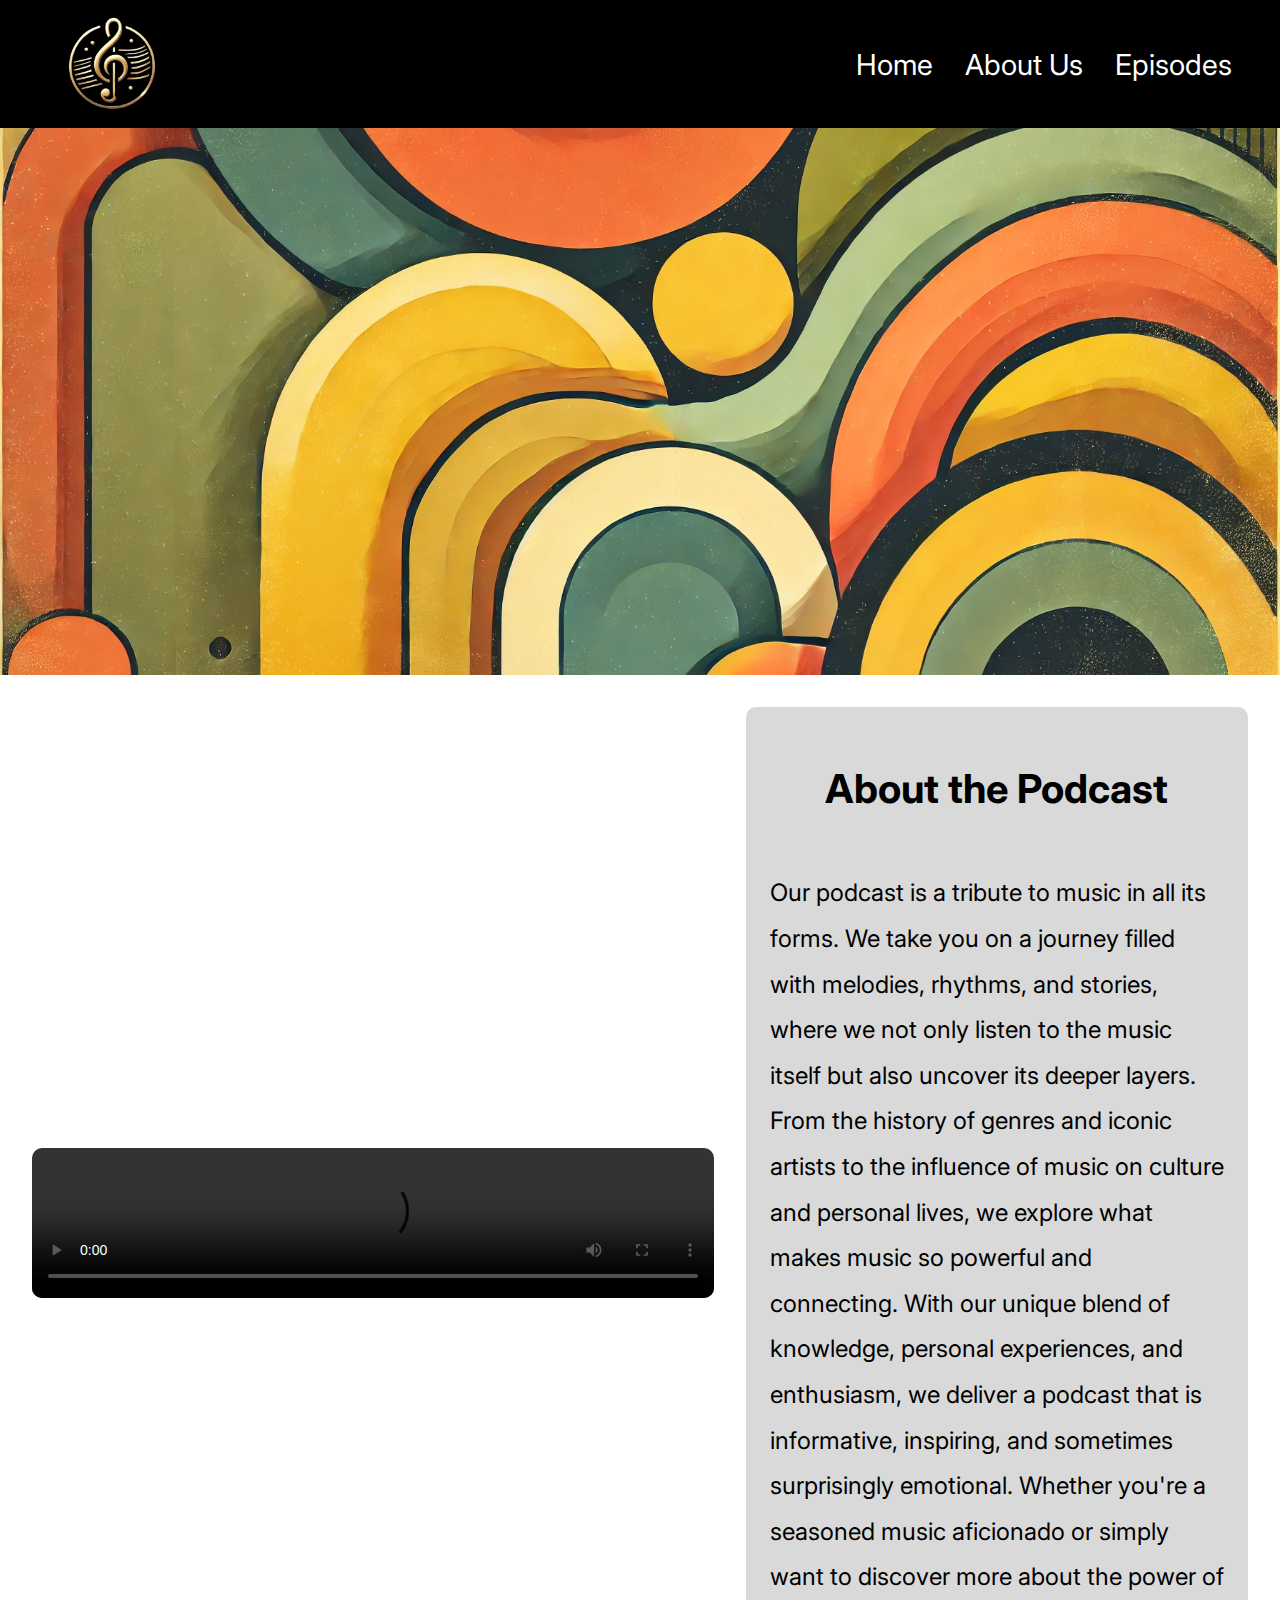
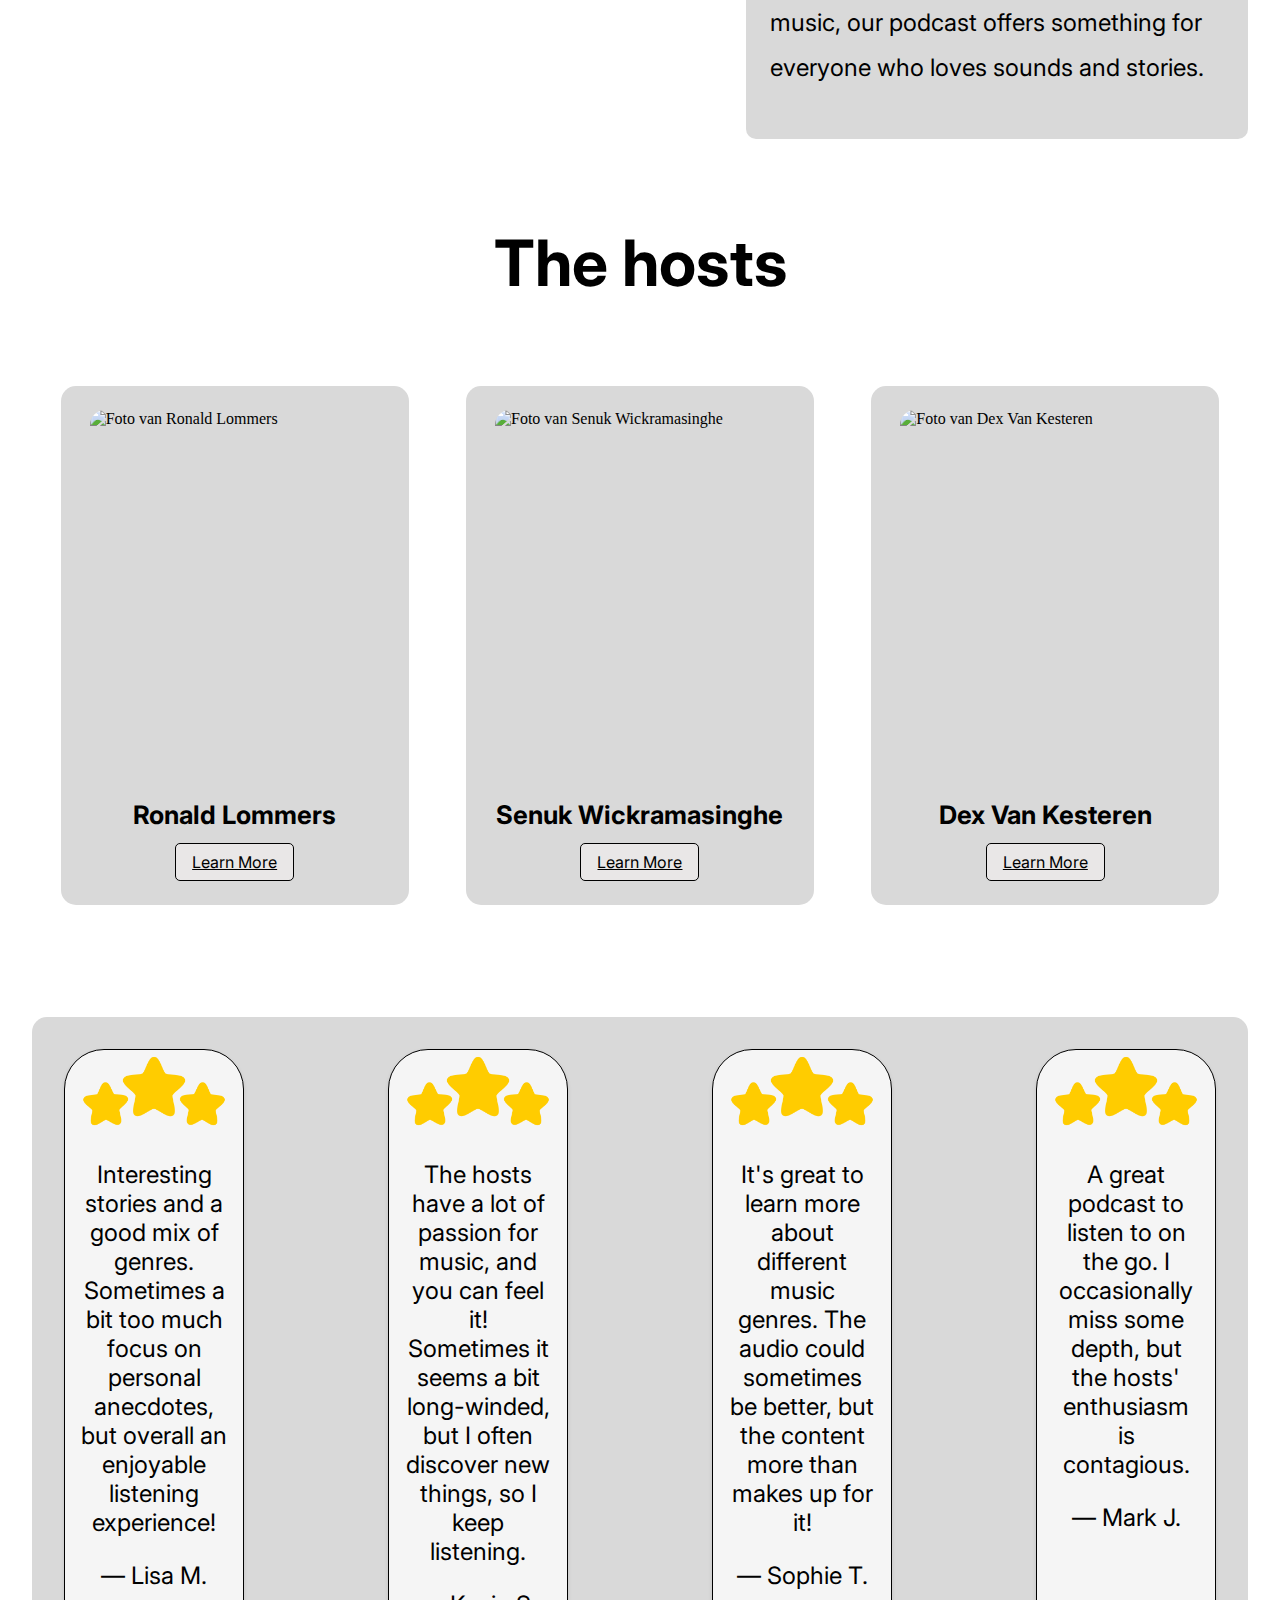
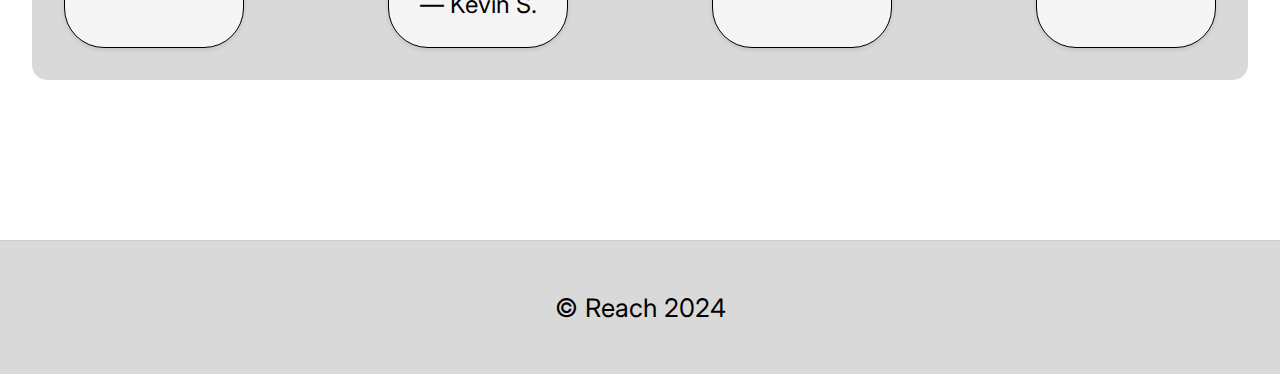
==== index.html @ 76d400c4 "fixing zoomed in and missing images issue" ====
<!DOCTYPE html> 
<html lang="en">

<head>
    <meta charset="UTF-8">
    <meta name="viewport" content="width=device-width, initial-scale=1.0">
    <title>Podcast</title>
    <link rel="stylesheet" href="./css/style.css">
    <link rel="preconnect" href="https://fonts.googleapis.com">
    <link rel="preconnect" href="https://fonts.gstatic.com" crossorigin>
    <link href="https://fonts.googleapis.com/css2?family=Inter:ital,opsz,wght@0,14..32,100..900;1,14..32,100..900&display=swap" rel="stylesheet">
</head>
<body>
    <header>
        <img src="./Images/logo.png" alt="Logo" class="logo">
        <nav>
            <ul>
                <li><a href="/index.html">Home</a></li>
                <li><a href="/overons.html">About Us</a></li>
                <li><a href="/episodes.html">Episodes</a></li>
            </ul>
        </nav>
    </header>
    <main>
        <section class="hero">
            <article class="content">
                <img src="/Images/reach.webp" alt="podcast-photo">
                <div class="tekst-content">
                    <h1>Reach</h1>
                    <p>Learn about music and the story behind it</p>
                    <hr class="divider">
                    <a href="/episodes.html" class="btn-1">Latest Episode</a>
                    <a href="/overons.html" class="btn-2">About us</a>
                </div>
            </article>
        </section>
        <section class="apodcast">
            <div class="video-container">
                <video controls>
                    <source src="/videos/Teaser-Video.mov" type="video/mp4">
                    Your browser does not support the video tag.
                </video>
            </div>
            <div class="tekst-container">
                <h2>About the Podcast</h2>
                <p>Our podcast is a tribute to music in all its forms. We take you on a journey filled with melodies, rhythms, and stories,
                where we not only listen to the music itself but also uncover its deeper layers. From the history of genres and iconic
                artists to the influence of music on culture and personal lives, we explore what makes music so powerful and connecting.
                With our unique blend of knowledge, personal experiences, and enthusiasm, we deliver a podcast that is informative,
                inspiring, and sometimes surprisingly emotional. Whether you're a seasoned music aficionado or simply want to discover
                more about the power of music, our podcast offers something for everyone who loves sounds and stories.</p>
            </div>
        </section>
        <section class="hosts">
            <h2>The hosts</h2>
            <div class="host-container">
                <section class="card">
                    <img src="/Images/ronald.webp" alt="Foto van Ronald Lommers">
                    <h2>Ronald Lommers</h2>
                    <a href="/overons.html" class="btn">Learn More</a>
                </section>
                <section class="card">
                    <img src="/Images/senuk.webp" alt="Foto van Senuk Wickramasinghe">
                    <h2>Senuk Wickramasinghe</h2>
                    <a href="/overons.html" class="btn">Learn More</a>
                </section>
                <section class="card">
                    <img src="/Images/dex.webp" alt="Foto van Dex Van Kesteren">
                    <h2>Dex Van Kesteren</h2>
                    <a href="/overons.html" class="btn">Learn More</a>
                </section>
            </div>
        </section>
        <section class="reviews">
            <div class="big-card">
                <section class="small-card">
                    <img src="/Images/star-rating.png" alt="Review 1">
                    <p>Interesting stories and a good mix of genres. Sometimes a bit too much focus on personal anecdotes, but overall
                        an enjoyable listening experience!</p>
                    <p>— Lisa M.</p>
                </section>
                <section class="small-card">
                    <img src="/Images/star-rating.png" alt="Review 2">
                    <p>The hosts have a lot of passion for music, and you can feel it! Sometimes it seems a bit long-winded, but I often
                        discover new things, so I keep listening.</p>
                    <p>— Kevin S.</p>
                </section>
                <section class="small-card">
                    <img src="/Images/star-rating.png" alt="Review 3">
                    <p>It's great to learn more about different music genres. The audio could sometimes be better, but the content more
                        than makes up for it!</p>
                    <p>— Sophie T.</p>
                </section>
                <section class="small-card">
                    <img src="/Images/star-rating.png" alt="Review 4">
                    <p>A great podcast to listen to on the go. I occasionally miss some depth, but the hosts' enthusiasm is contagious.
                    </p>
                    <p>— Mark J.</p>
                </section>
            </div>
        </section>
    </main>
    <footer>
        <p>© Reach 2024</p>
    </footer>
</body>
</html>
---- css/style.css ----
body,
html {
    margin: 0;
    padding: 0;
    box-sizing: border-box;
}   

header {
    position: fixed;
    width: 100%;
    background-color: #000;
    z-index: 10;
    display: flex;
    justify-content: space-between;
    align-items: center;
    height: 8em;
    padding: 0 2em;
    font-family: "Inter", sans-serif;
}

header .logo {
    max-height: 10em;
    width: auto;
}

header nav ul {
    list-style: none;
    display: flex;
    gap: 2em;
    margin: 5rem;
    padding: 0;
}

header nav ul li a {
    text-decoration: none;
    color: white;
    transition: color 0.3s ease;
    font-size: 1.8em;
}

header nav ul li a:hover {
    color: #ffcc00;
}

.hero {
    background-image: url('../Images/background.webp');
    background-size: cover;
    background-repeat: no-repeat;
    height: 75vh;
    display: flex;
    flex-direction: column;
    justify-content: center;
    align-items: center;
    color: white;
    text-align: center;
}

.hero .content {
    display: flex;
    flex-direction: row;
    align-items: center;
    justify-content: center;
    gap: 2em;
    opacity: 0;
    transform: scale(0.8) translateY(3vw);
    animation: fadeZoomMove 2s ease-out forwards;
}

.hero .content h1 {
    font-size: 4vw;
    margin: 0;
    color: white;
    -webkit-text-stroke: 1px black;
}

.hero .content img {
    max-width: 200px;
    height: auto;
    display: block;
    border-radius: 10px;
}

.hero .text-content {
    display: flex; 
    flex-direction: column;
    gap: 1em; 
}

.hero .content p {
    font-size: 1vw;
    margin: 0;
    color: white;
    font-family: "Inter", sans-serif;
}

.divider {
    border: none;
    border-top: 2px solid #ccc;
    margin: 1em 0;
    width: 100%;
}

.hero .content a {
    display: inline-block;
    text-decoration: none;
    padding: 0.5em 1em;
    border: none;
    border-radius: 5px;
    cursor: pointer;
    font-size: 1em;
    color: white;
    font-family: "Inter", sans-serif;
    text-align: center;
    transition: background-color 0.3s ease, color 0.3s ease;
}

.hero .content .btn-1 {
    background-color: #F9B300;
    border: 2px solid #000;
}

.hero .content .btn-1:hover {
    background-color: #000;
    color: #F9B300;
}

.hero .content .btn-2 {
    background-color: #007BFF;
    border: 2px solid #000;
}

.hero .content .btn-2:hover {
    background-color: #000;
    color: #007BFF;
}

.apodcast {
    display: flex;
    flex-direction: row;
    gap: 2em;
    padding: 2em;
}

.video-container {
    flex: 3;
    display: flex;
    justify-content: center;
    align-items: center;
}

.video-container video {
    width: 100%;
    border-radius: 10px;
}

.tekst-container {
    flex: 2;
    background-color: #D9D9D9;
    padding: 1.5em;
    border-radius: 10px;
    display: flex;
    flex-direction: column;
}

.tekst-container h2 {
    display: flex;
    justify-content: center;
    font-size: 2.5em;
    font-family: "Inter", sans-serif;
}

.tekst-container p {
    line-height: 1.5;
    font-family: "Inter", sans-serif;   
    font-size: 1.5rem;
    line-height: 1.9;
}

.hosts h2{
    display: flex;
    justify-content: center;
    font-size: 4em;
    font-family: "Inter", sans-serif;
}

.host-container {
    display: flex;
    flex-direction: row;
    justify-content: space-around;
    align-items: flex-start;
    padding: 2em;
    margin-bottom: 5rem;
}

.card {
    display: flex;
    flex-direction: column;
    justify-content: space-between;
    align-items: center;
    background-color: #D9D9D9;
    border-radius: 15px;
    padding: 1.5em;
    max-width: 300px;
    flex: 1;
}

.card img {
    display: flex;
    justify-content: center;
    width: 290px;
    height: 360px;
    border-radius: 15px;
    margin-bottom: 1em;
}

.card h2 {
    font-size: 1.6em;
    margin: 0.5em 0;
}

.card .btn {
    padding: 0.5em 1em;
    background-color: #E9E7E7;
    border: 1px solid black;
    border-radius: 5px;
    font-size: 1em;
    cursor: pointer;
    transition: background-color 0.3s ease;
    color: #000;
    font-family: "Inter", sans-serif;
}

.card .btn:hover {
    background-color: #ffff;
}

.reviews {
    display: flex;
    justify-content: center;
    align-items: center;
    background-color: #ffffff;
}

.big-card {
    background-color: #D9D9D9;
    border-radius: 15px;
    padding: 2em;
    width: 90%;
    display: flex;
    flex-direction: row;
    justify-content: center;
    gap: 9em;
    margin-bottom: 10rem;
}

.small-card {
    background-color: #F5F5F5;
    border-radius: 40px;
    border: 1px solid black;
    padding: 1em;
    width: 300px;
    box-shadow: 0 2px 4px rgba(0, 0, 0, 0.1);
    display: flex;
    flex-direction: column;
    align-items: center;
    text-align: center;
}

.small-card img {
    width: 100%;
    max-width: 250px;
    height: auto;
    border-radius: 10px;
    margin-top: -3em;
    margin-bottom: -1em;
}

.small-card p {
    margin: 0.5em 0;
    font-size: 1.5em;
    font-family: "Inter", sans-serif;
}

footer {
    background-color: #D9D9D9;
    text-align: center;
    padding: 1em 0;
    font-size: 1.6em;
    border-top: 1px solid #ccc;
    font-family: "Inter", sans-serif;
}

.hero-2 {
    background-image: url('../Images/background-2.webp');
    background-size: cover;
    background-repeat: no-repeat;
    height: 75vh;
    font-family: "Inter", sans-serif;
}

.host-container2 {
    display: flex;
    flex-direction: row;
    justify-content: space-around;
    align-items: flex-start;
    padding: 12em;
}

.vertical-cards {
    display: flex;
    flex-direction: column;
    align-items: center;
    gap: 10em;
    padding: 5em 0;
    background-color: #F5F5F5;
    font-family: "Inter", sans-serif;
}

.vertical-cards .vertical-card {
    display: flex;
    align-items: center;
    background-color: #D9D9D9;
    border-radius: 15px;
    width: 70%;
    padding: 1.5em;
    box-shadow: 0 4px 6px rgba(0, 0, 0, 0.1);
    gap: 2em;
}

.vertical-cards .vertical-card img {
    width: 400px;
    height: 400px;
    border-radius: 10px;
}

.vertical-cards .vertical-card .text-content {
    flex: 1;
}

.vertical-cards .vertical-card h2 {
    margin: 0 0 1em;
    font-size: 3em;
    color: #333;
}

.vertical-cards .vertical-card p {
    margin: 0;
    font-size: 2.5em;
    color: #555;
    line-height: 1.5;
}

.vertical-cards .vertical-card:nth-child(odd) {
    flex-direction: row-reverse;
}

.vertical-cards .vertical-card:nth-child(even) {
    flex-direction: row;
}

.hero-3 {
    background-image: url('/Images/background-3.webp');
    background-size: cover;
    background-position: center;
    height: 75vh;
    display: flex;
    justify-content: center;
    align-items: center;
    padding: 2em;
}

.latest {
    display: flex;
    align-items: center;
    justify-content: center;
    width: 100%;
}

.latest-episode {
    display: flex;
    flex-direction: row;
    gap: 2em;
    max-width: 1200px;
    background-color: rgba(255, 255, 255, 0.8);
    padding: 2em;
    border-radius: 10px;
    box-shadow: 0 4px 10px rgba(0, 0, 0, 0.1);
}

.latest-episode img {
    width: 300px;
    height: auto;
    border-radius: 10px;
    box-shadow: 0 4px 6px rgba(0, 0, 0, 0.2);
}

.podcast-section {
    display: flex;
    flex-direction: column;
    gap: 10em;
    padding: 7em;
    max-width: 1200px;
    margin: 0 auto;
    background-color: #ffffff;
}

.podcast-card {
    display: flex;
    gap: 2em;
    align-items: center;
    padding: 1.5em;
}

.podcast-card img {
    width: 300px;
    height: auto;
    border-radius: 10px;
}

.podcast-content {
    flex: 1;
    display: flex;
    flex-direction: column;
    gap: 3em;
    font-family: "Inter", sans-serif;
}

.podcast-content h2 {
    font-size: 2.5rem;
    margin: 0;
    color: #333;
    font-weight: bold;
}

.podcast-content p {
    font-size: 2rem;
    margin: 0;
    color: #555;
}

audio {
    width: 100%;
    outline: none;
}

@keyframes fadeUp {
    0% {
        opacity: 0;
        transform: translateY(5vw);
    }

    100% {
        opacity: 1;
        transform: translateY(0);
    }
}

@keyframes fadeZoomMove {
    0% {
        opacity: 0;
        transform: scale(0.8) translateY(3vw);
    }

    50% {
        opacity: 0.5;
    }

    100% {
        opacity: 1;
        transform: scale(1) translateY(0);
    }
}

@media (max-width: 768px) {
    header {
        height: auto;
        flex-direction: column;
    }

    header nav ul {
        flex-direction: column;
        gap: 1em;
    }

    header nav ul li a {
        font-size: 1.2em;
    }

    #hero .content h1 {
        font-size: 2em;
    }

    #hero .content p {
        font-size: 1em;
    }
}

@media (max-width: 768px) {
    #apodcast {
        flex-direction: column;
    }

    .video-container,
    .tekst-container {
        flex: none;
        width: 100%;
    }
}

@media (max-width: 768px) {
    .hosts {
        flex-direction: column;
        align-items: center;
    }

    .card {
        max-width: 90%;
    }
}

@media (max-width: 768px) {
    .small-card {
        width: 100%;
    }
}
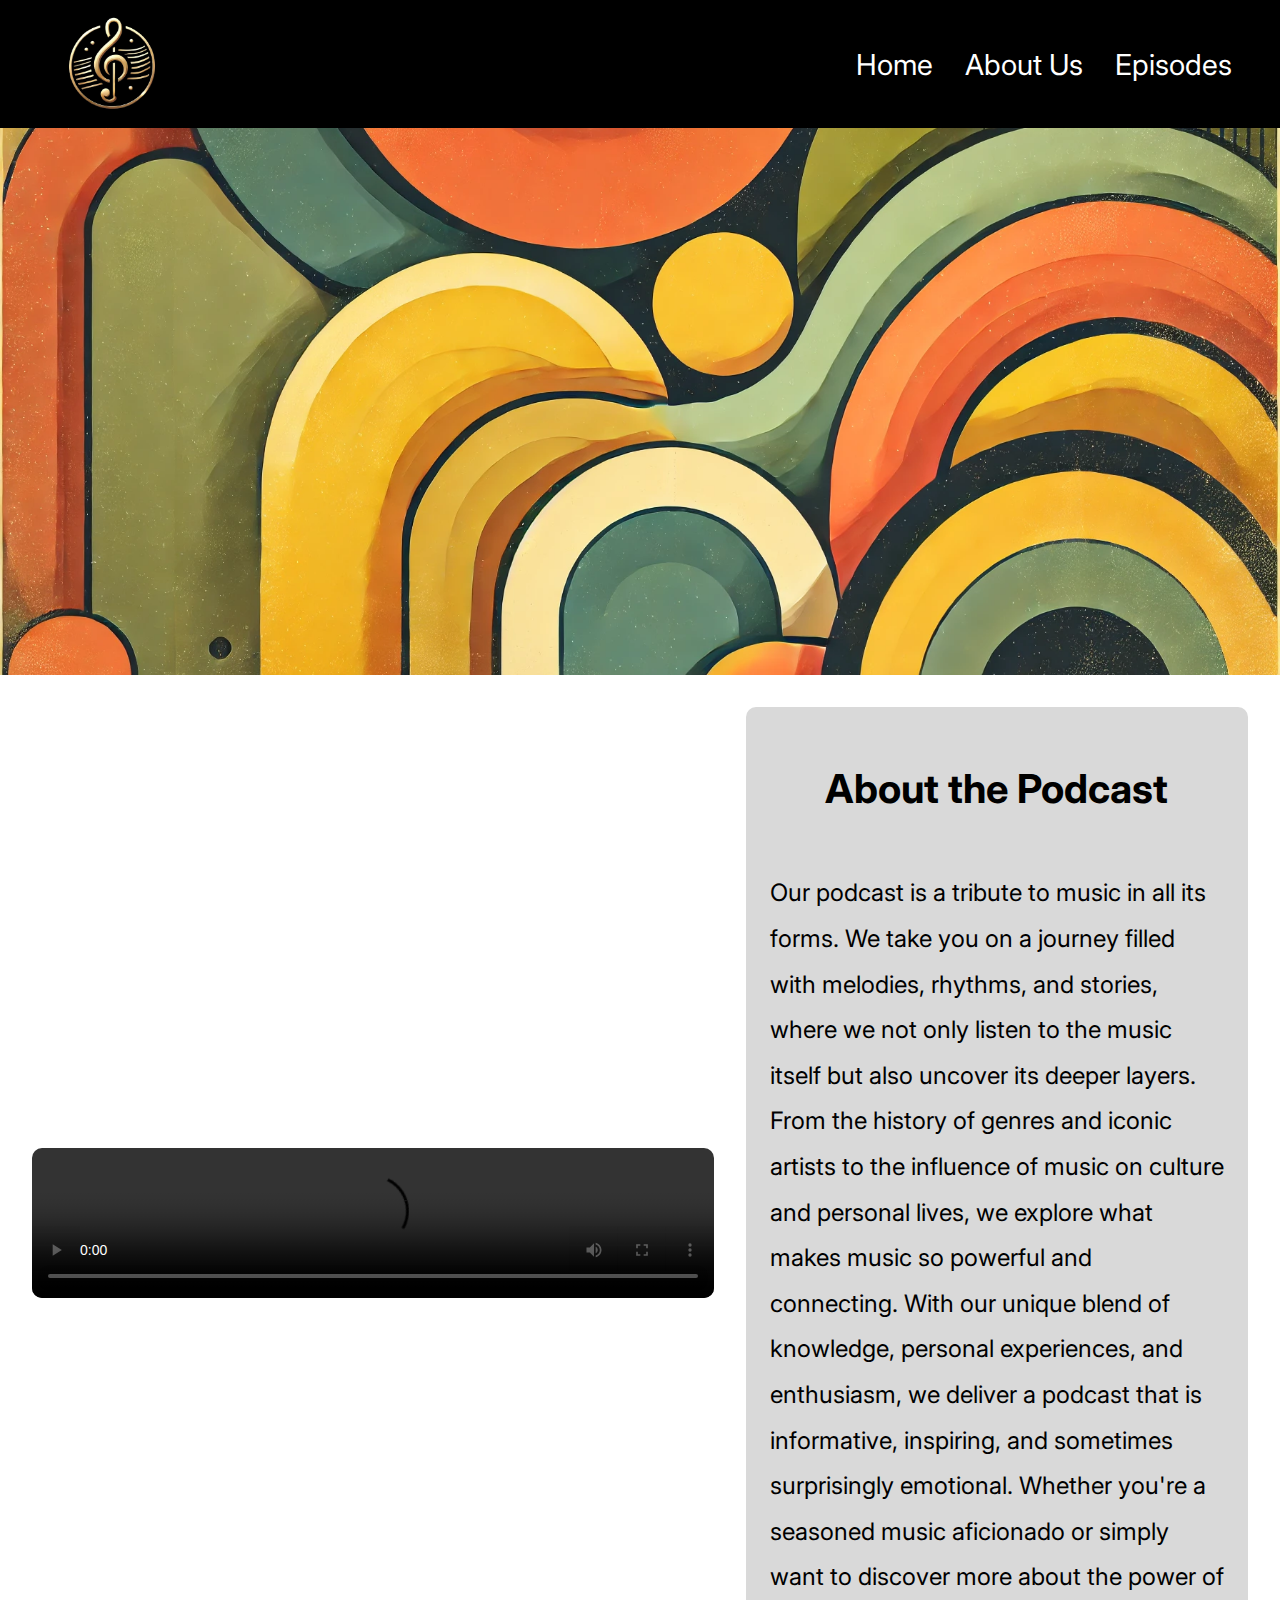
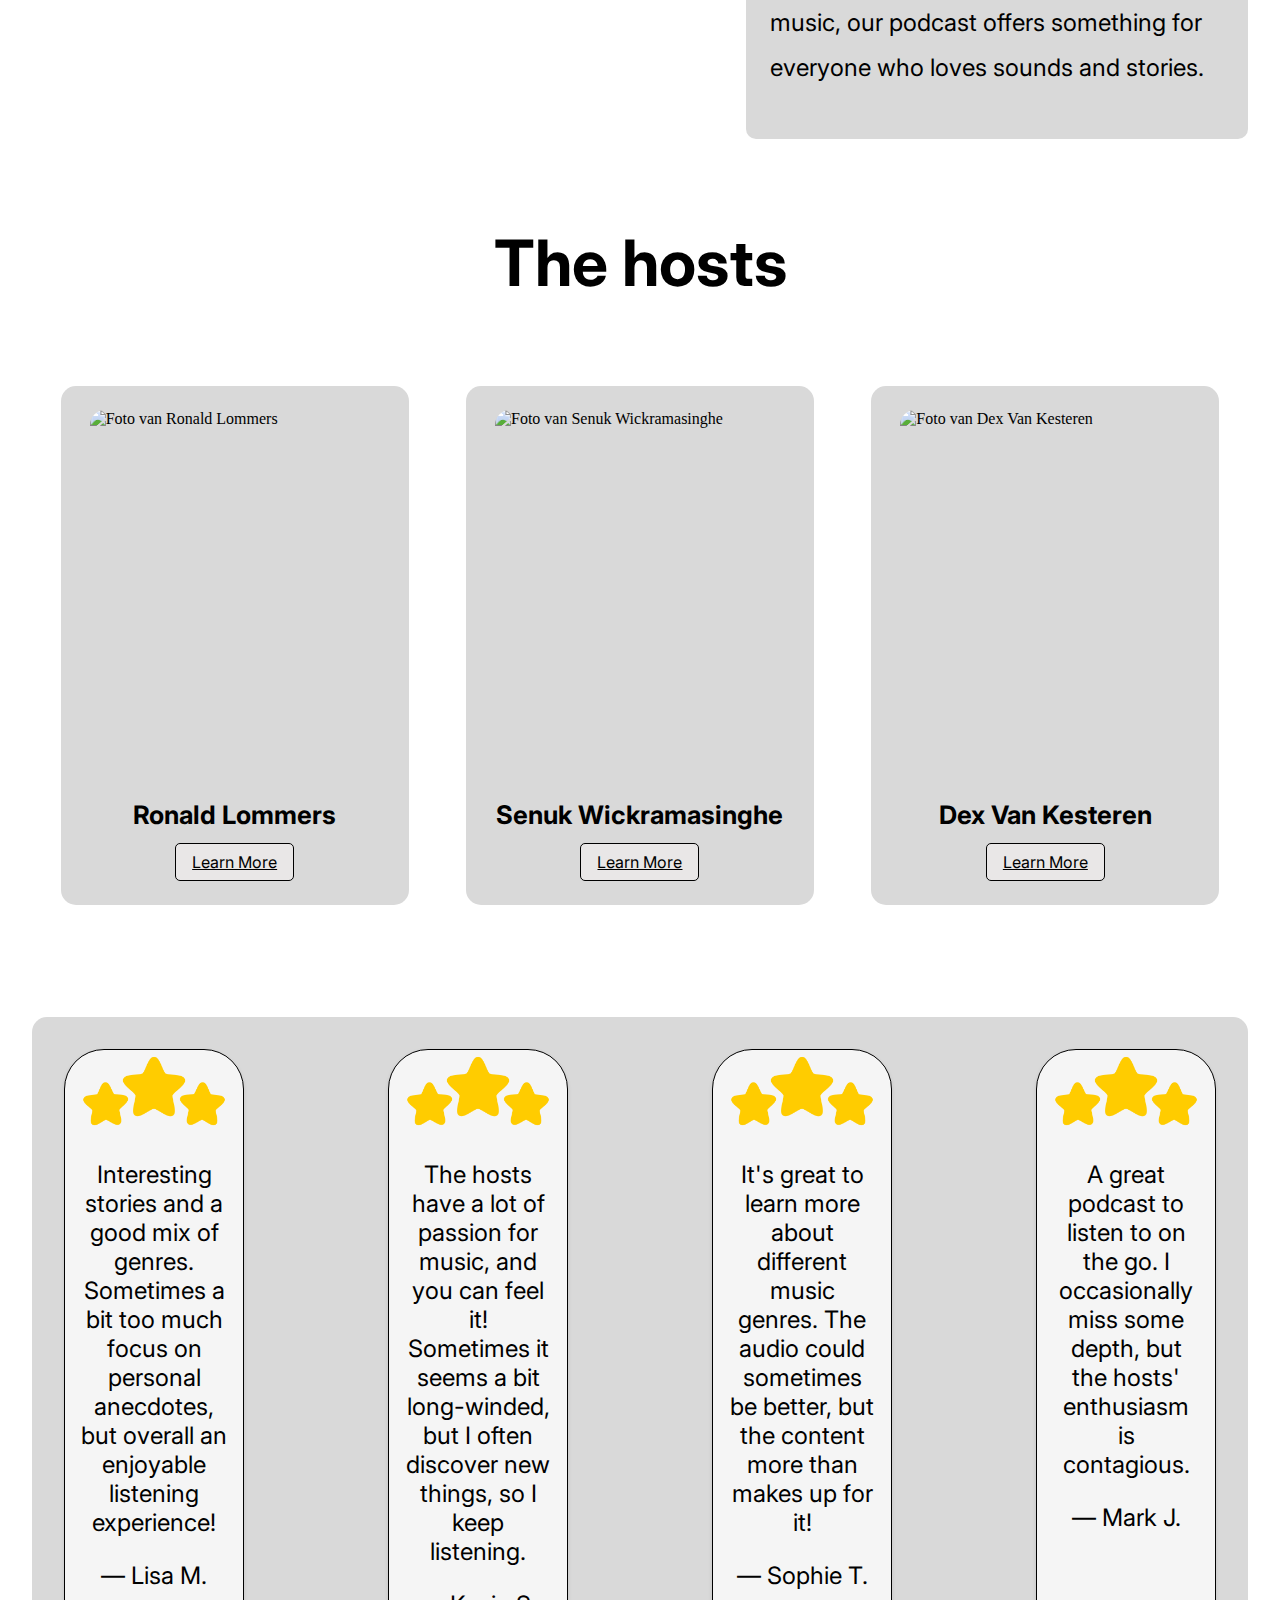
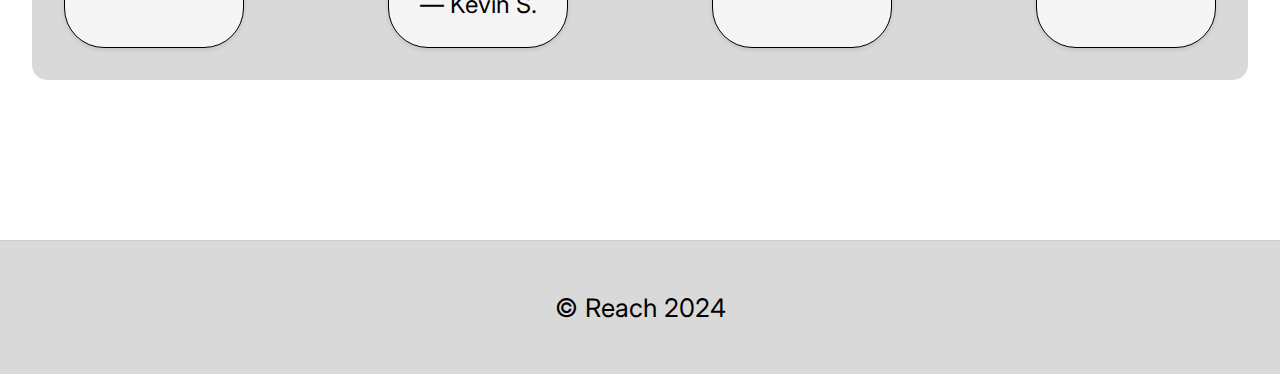
==== commit 5c9c1c10: "Debugging image" ====
--- a/index.html
+++ b/index.html
@@ -3,6 +3,7 @@
 
 <head>
     <meta charset="UTF-8">
+    <meta name="viewport" content="width=device-width, initial-scale=1.0">
     <meta name="viewport" content="width=device-width, initial-scale=1.0">
     <title>Podcast</title>
     <link rel="stylesheet" href="./css/style.css">
@@ -24,7 +25,7 @@
     <main>
         <section class="hero">
             <article class="content">
-                <img src="/Images/reach.webp" alt="podcast-photo">
+                <img src="Images/reach.webp" alt="podcast-photo">
                 <div class="tekst-content">
                     <h1>Reach</h1>
                     <p>Learn about music and the story behind it</p>
--- a/css/style.css
+++ b/css/style.css
@@ -359,7 +359,7 @@
 }
 
 .hero-3 {
-    background-image: url('/Images/background-3.webp');
+    background-image: url('../Images/background-3.webp');
     background-size: cover;
     background-position: center;
     height: 75vh;
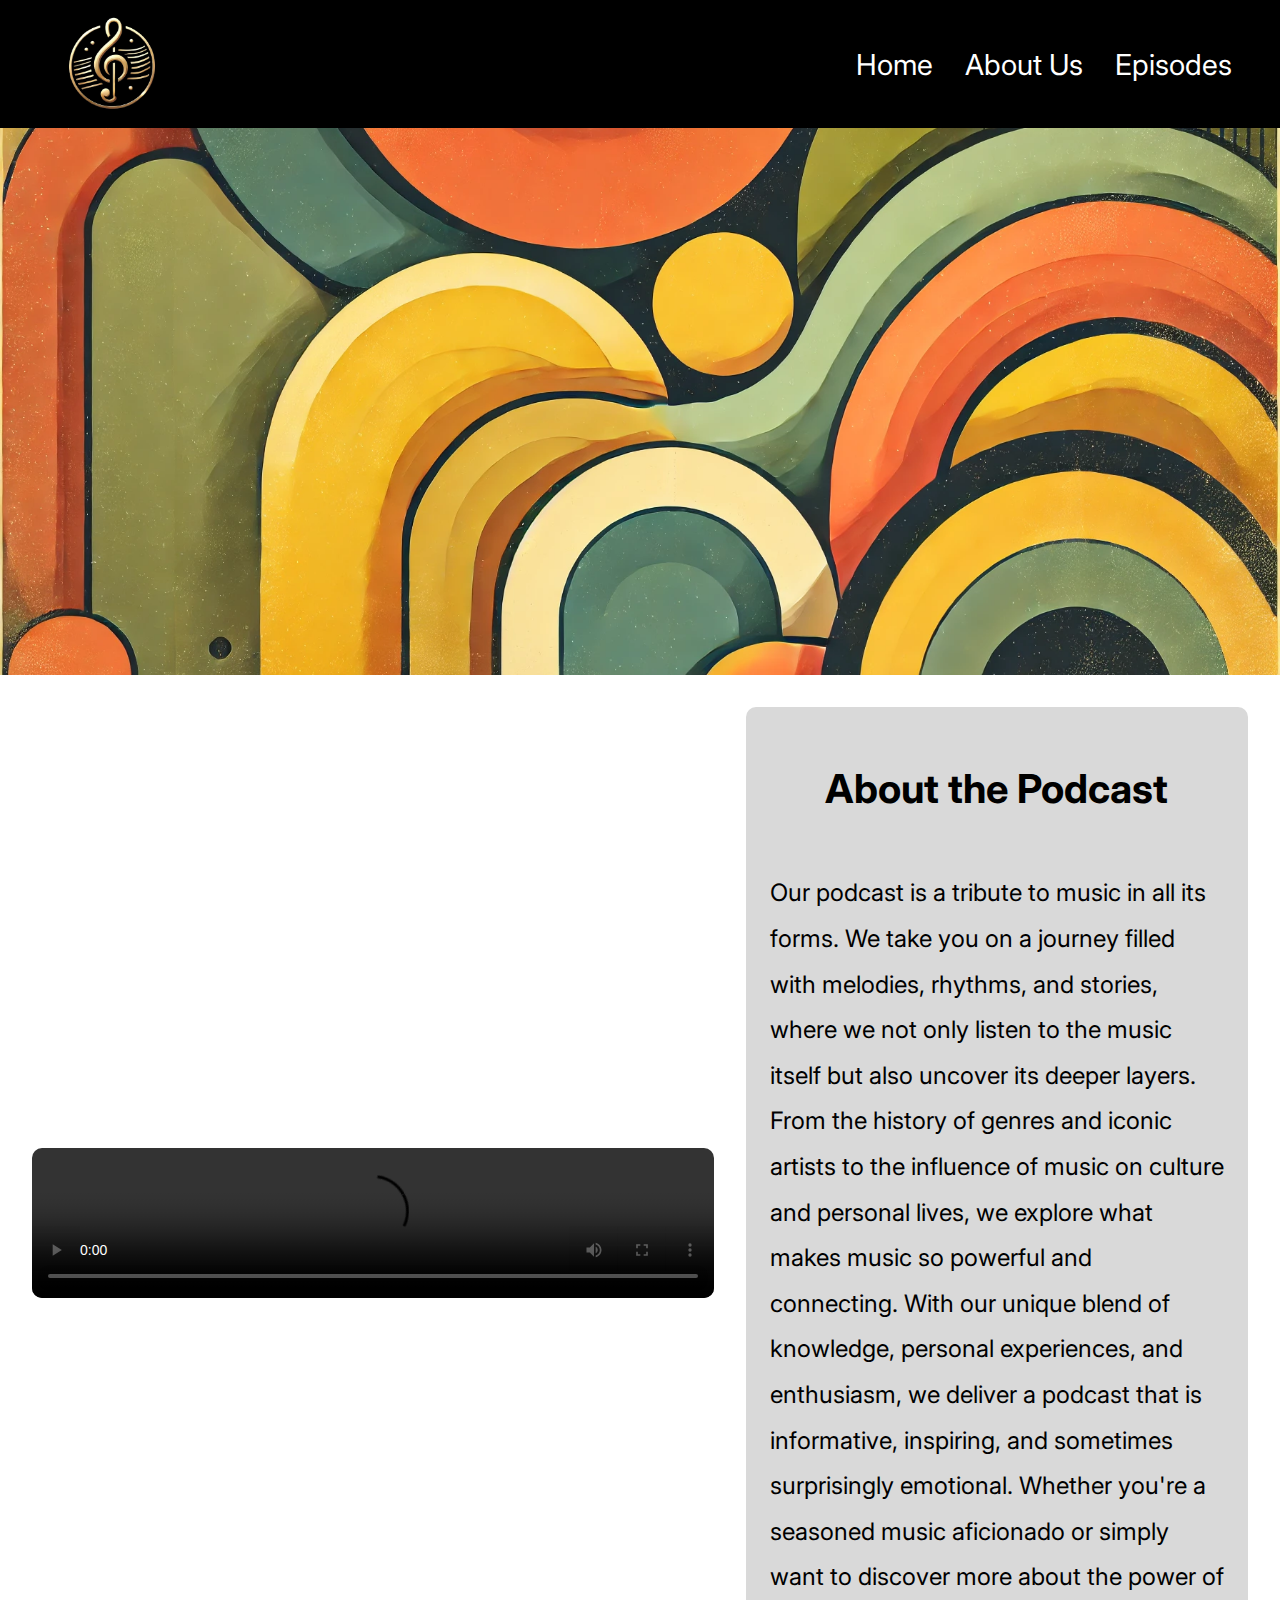
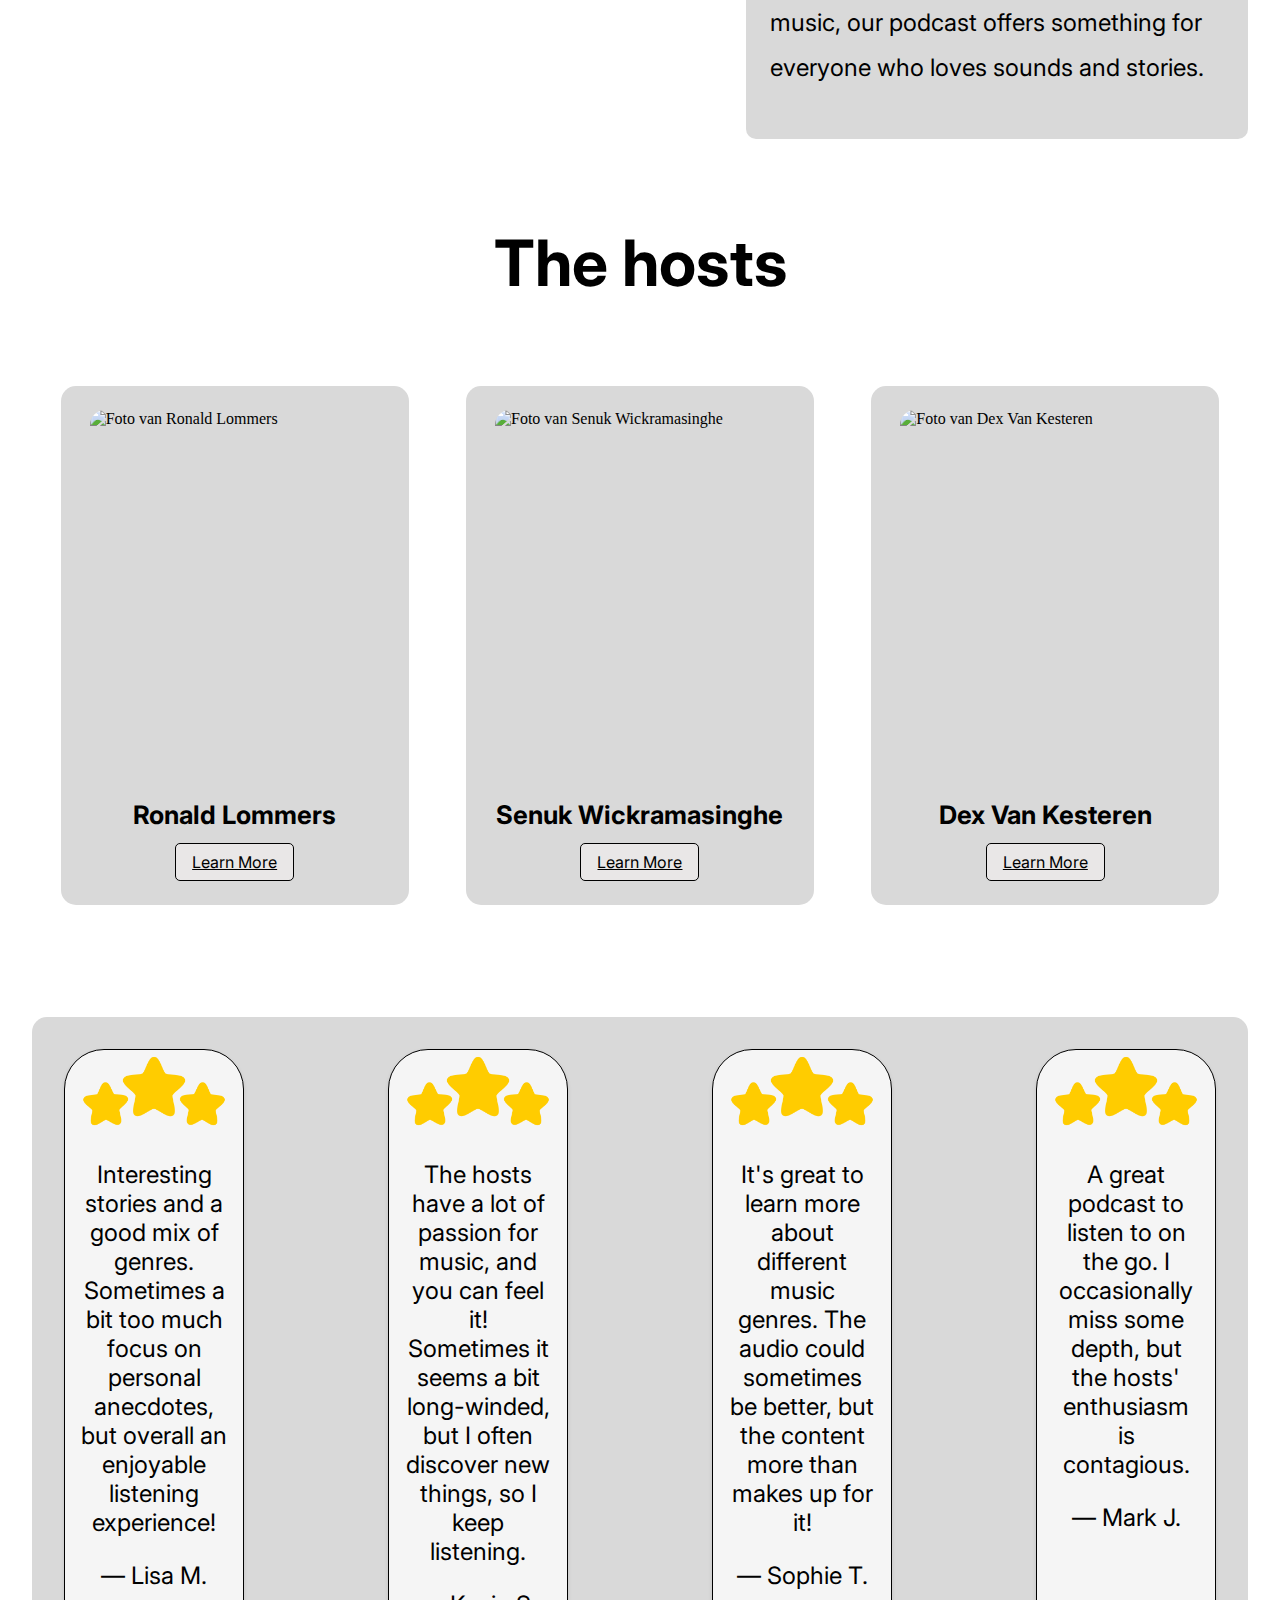
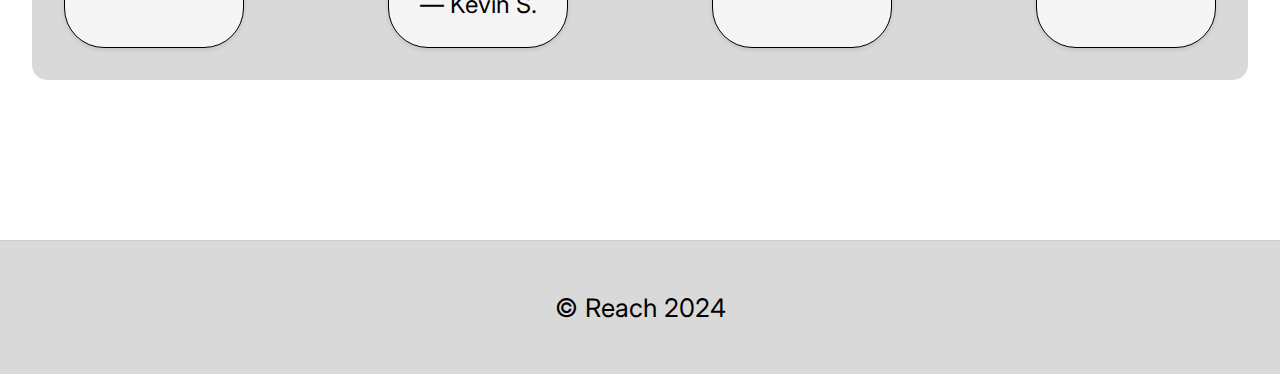
==== commit 02f8242e: "test" ====
--- a/index.html
+++ b/index.html
@@ -27,7 +27,7 @@
             <article class="content">
                 <img src="Images/reach.webp" alt="podcast-photo">
                 <div class="tekst-content">
-                    <h1>Reach</h1>
+                    <h1>Test</h1>
                     <p>Learn about music and the story behind it</p>
                     <hr class="divider">
                     <a href="/episodes.html" class="btn-1">Latest Episode</a>
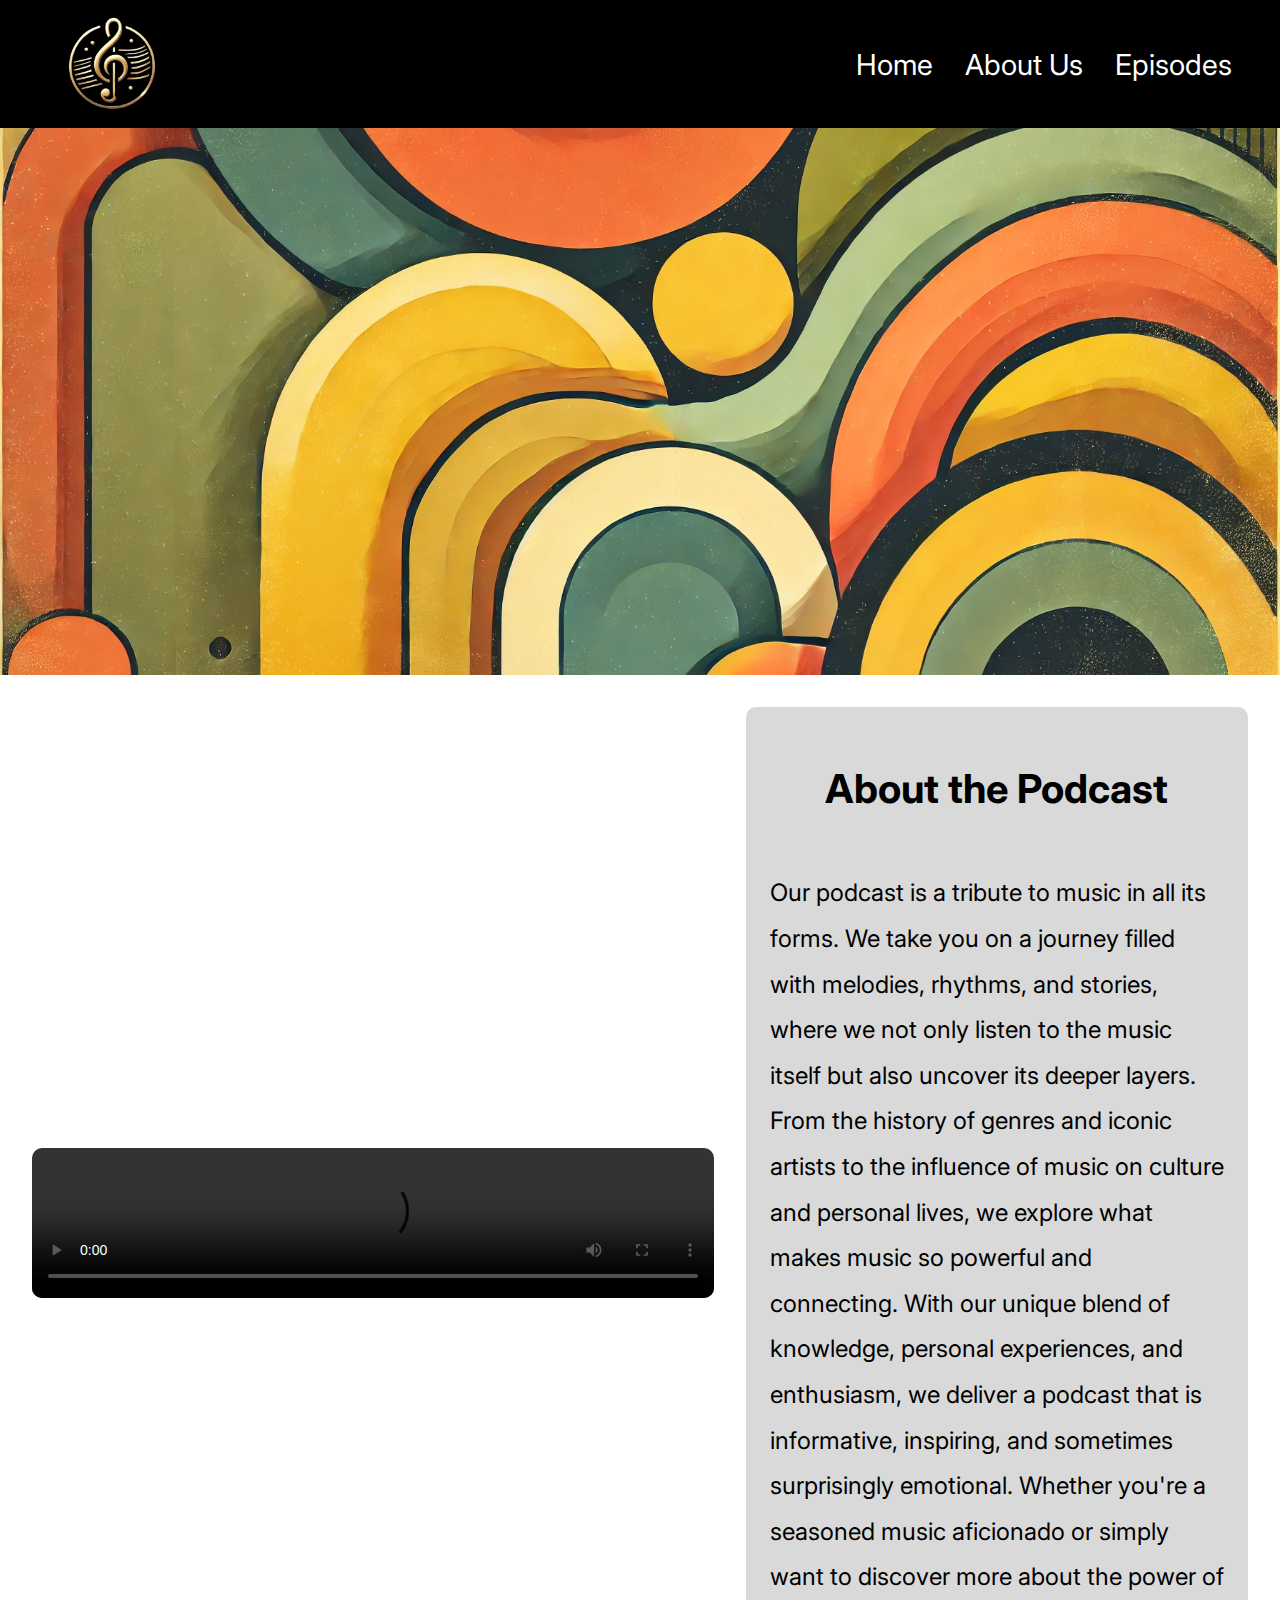
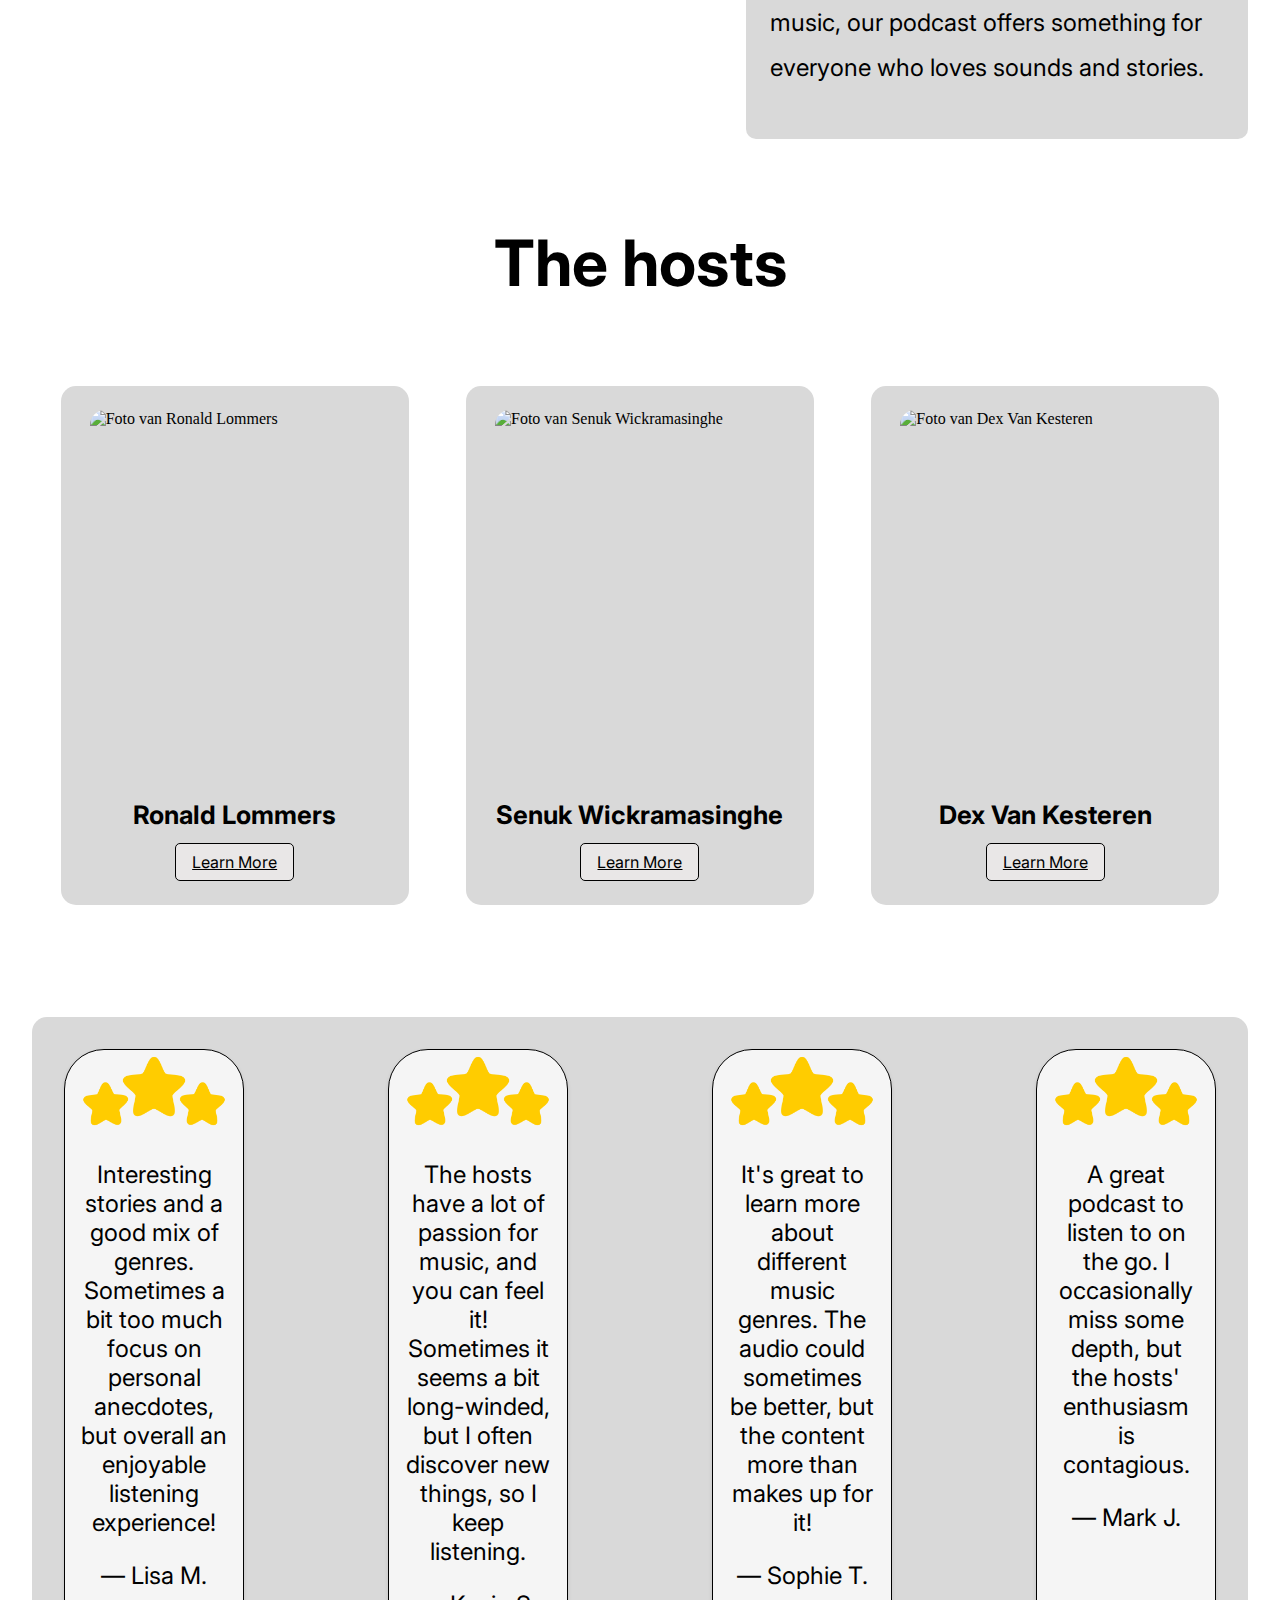
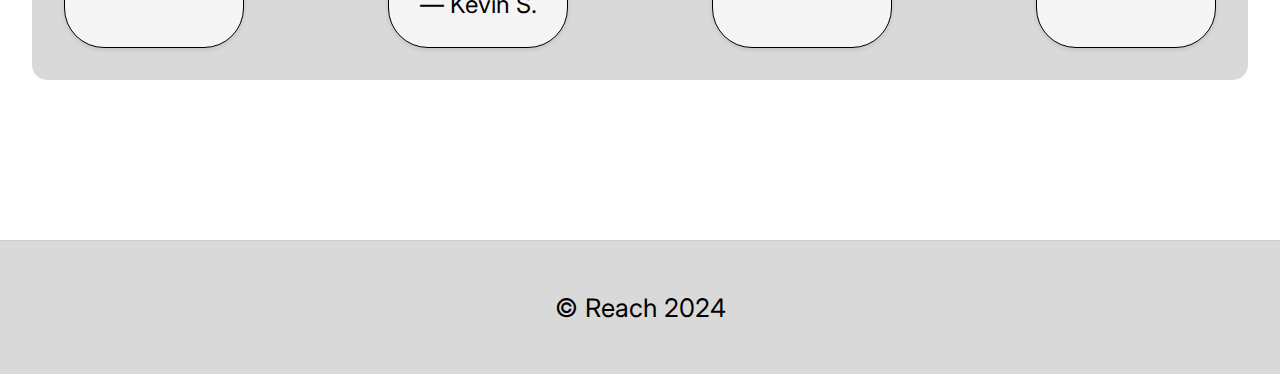
==== commit 3794b314: "debug" ====
--- a/index.html
+++ b/index.html
@@ -16,22 +16,22 @@
         <img src="./Images/logo.png" alt="Logo" class="logo">
         <nav>
             <ul>
-                <li><a href="/index.html">Home</a></li>
-                <li><a href="/overons.html">About Us</a></li>
-                <li><a href="/episodes.html">Episodes</a></li>
+                <li><a href="index.html">Home</a></li>
+                <li><a href="overons.html">About Us</a></li>
+                <li><a href="episodes.html">Episodes</a></li>
             </ul>
         </nav>
     </header>
     <main>
         <section class="hero">
             <article class="content">
-                <img src="Images/reach.webp" alt="podcast-photo">
+                <img src="Images/reach.png" alt="podcast-photo">
                 <div class="tekst-content">
-                    <h1>Test</h1>
+                    <h1>Reach</h1>
                     <p>Learn about music and the story behind it</p>
                     <hr class="divider">
-                    <a href="/episodes.html" class="btn-1">Latest Episode</a>
-                    <a href="/overons.html" class="btn-2">About us</a>
+                    <a href="episodes.html" class="btn-1">Latest Episode</a>
+                    <a href="overons.html" class="btn-2">About us</a>
                 </div>
             </article>
         </section>
@@ -56,44 +56,44 @@
             <h2>The hosts</h2>
             <div class="host-container">
                 <section class="card">
-                    <img src="/Images/ronald.webp" alt="Foto van Ronald Lommers">
+                    <img src="Images/ronald.webp" alt="Foto van Ronald Lommers">
                     <h2>Ronald Lommers</h2>
-                    <a href="/overons.html" class="btn">Learn More</a>
+                    <a href="overons.html" class="btn">Learn More</a>
                 </section>
                 <section class="card">
-                    <img src="/Images/senuk.webp" alt="Foto van Senuk Wickramasinghe">
+                    <img src="Images/senuk.webp" alt="Foto van Senuk Wickramasinghe">
                     <h2>Senuk Wickramasinghe</h2>
-                    <a href="/overons.html" class="btn">Learn More</a>
+                    <a href="overons.html" class="btn">Learn More</a>
                 </section>
                 <section class="card">
-                    <img src="/Images/dex.webp" alt="Foto van Dex Van Kesteren">
+                    <img src="Images/dex.webp" alt="Foto van Dex Van Kesteren">
                     <h2>Dex Van Kesteren</h2>
-                    <a href="/overons.html" class="btn">Learn More</a>
+                    <a href="overons.html" class="btn">Learn More</a>
                 </section>
             </div>
         </section>
         <section class="reviews">
             <div class="big-card">
                 <section class="small-card">
-                    <img src="/Images/star-rating.png" alt="Review 1">
+                    <img src="Images/star-rating.png" alt="Review 1">
                     <p>Interesting stories and a good mix of genres. Sometimes a bit too much focus on personal anecdotes, but overall
                         an enjoyable listening experience!</p>
                     <p>— Lisa M.</p>
                 </section>
                 <section class="small-card">
-                    <img src="/Images/star-rating.png" alt="Review 2">
+                    <img src="Images/star-rating.png" alt="Review 2">
                     <p>The hosts have a lot of passion for music, and you can feel it! Sometimes it seems a bit long-winded, but I often
                         discover new things, so I keep listening.</p>
                     <p>— Kevin S.</p>
                 </section>
                 <section class="small-card">
-                    <img src="/Images/star-rating.png" alt="Review 3">
+                    <img src="Images/star-rating.png" alt="Review 3">
                     <p>It's great to learn more about different music genres. The audio could sometimes be better, but the content more
                         than makes up for it!</p>
                     <p>— Sophie T.</p>
                 </section>
                 <section class="small-card">
-                    <img src="/Images/star-rating.png" alt="Review 4">
+                    <img src="Images/star-rating.png" alt="Review 4">
                     <p>A great podcast to listen to on the go. I occasionally miss some depth, but the hosts' enthusiasm is contagious.
                     </p>
                     <p>— Mark J.</p>
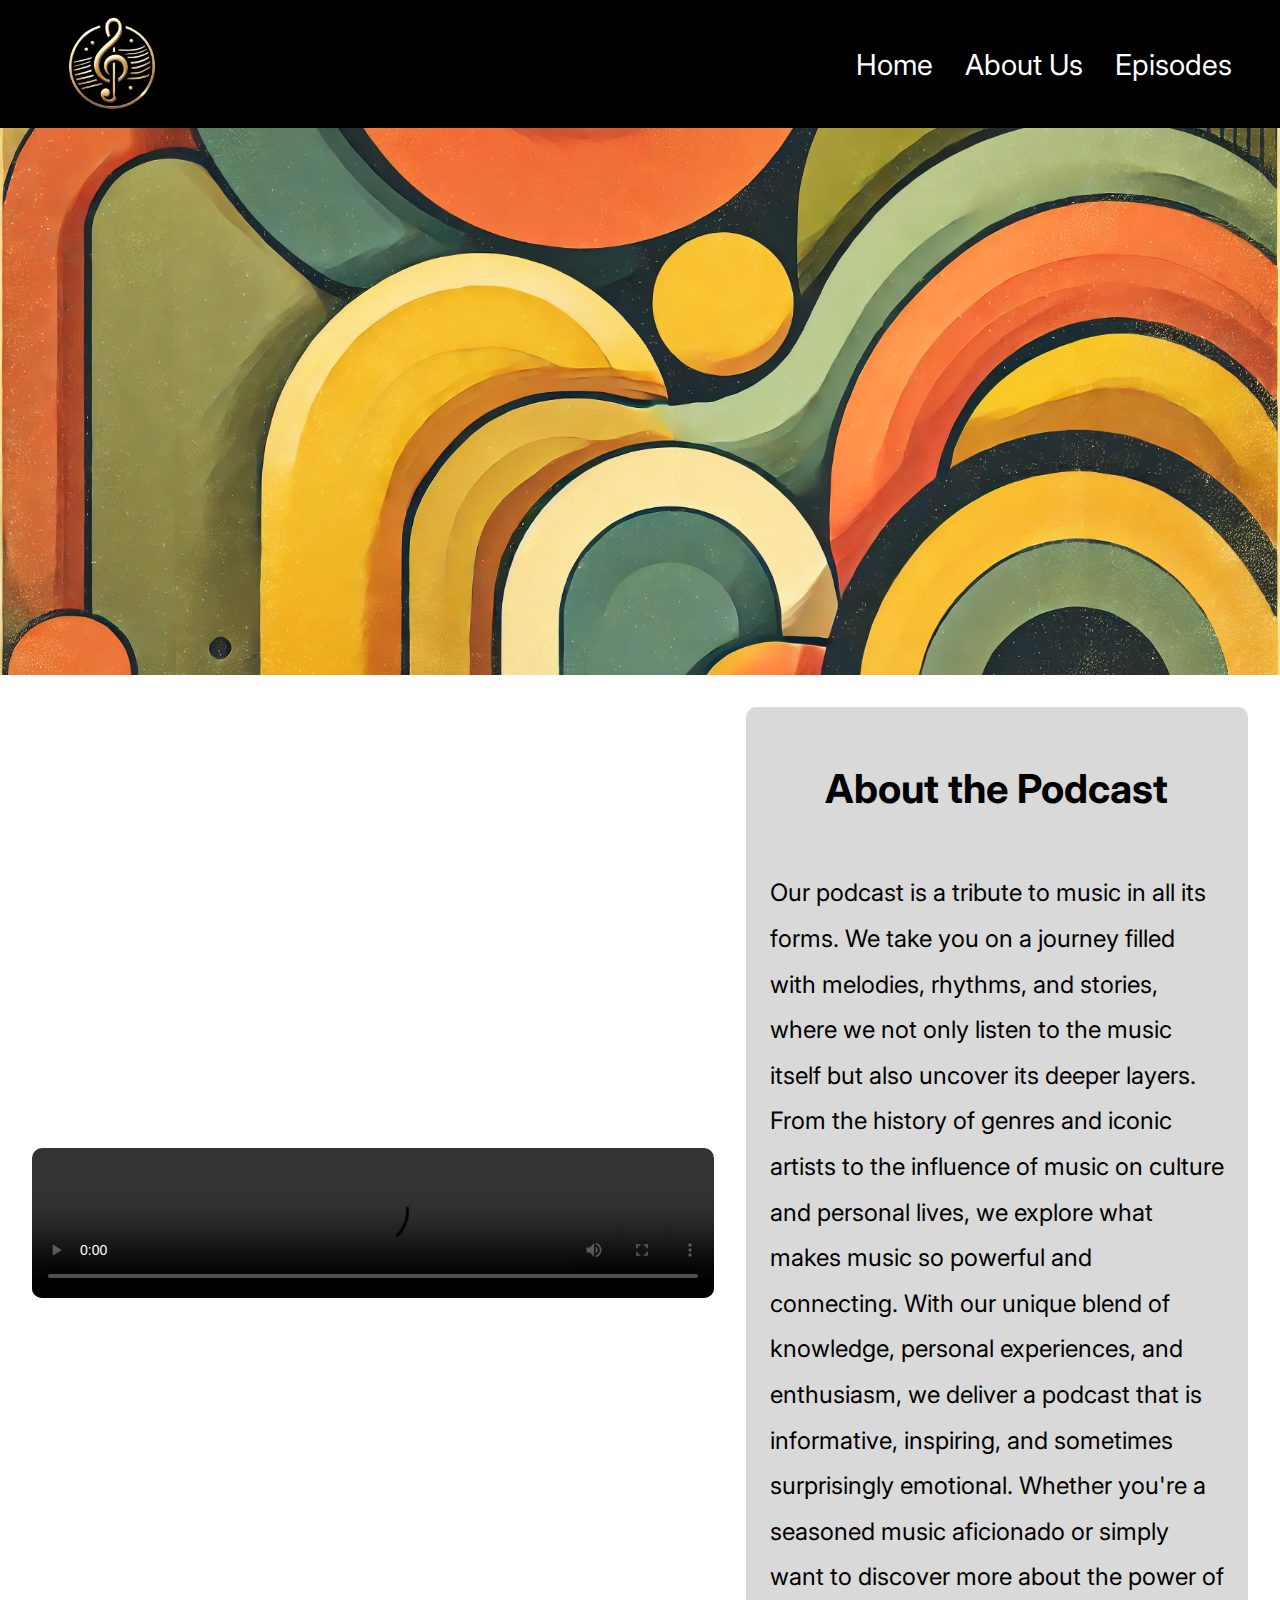
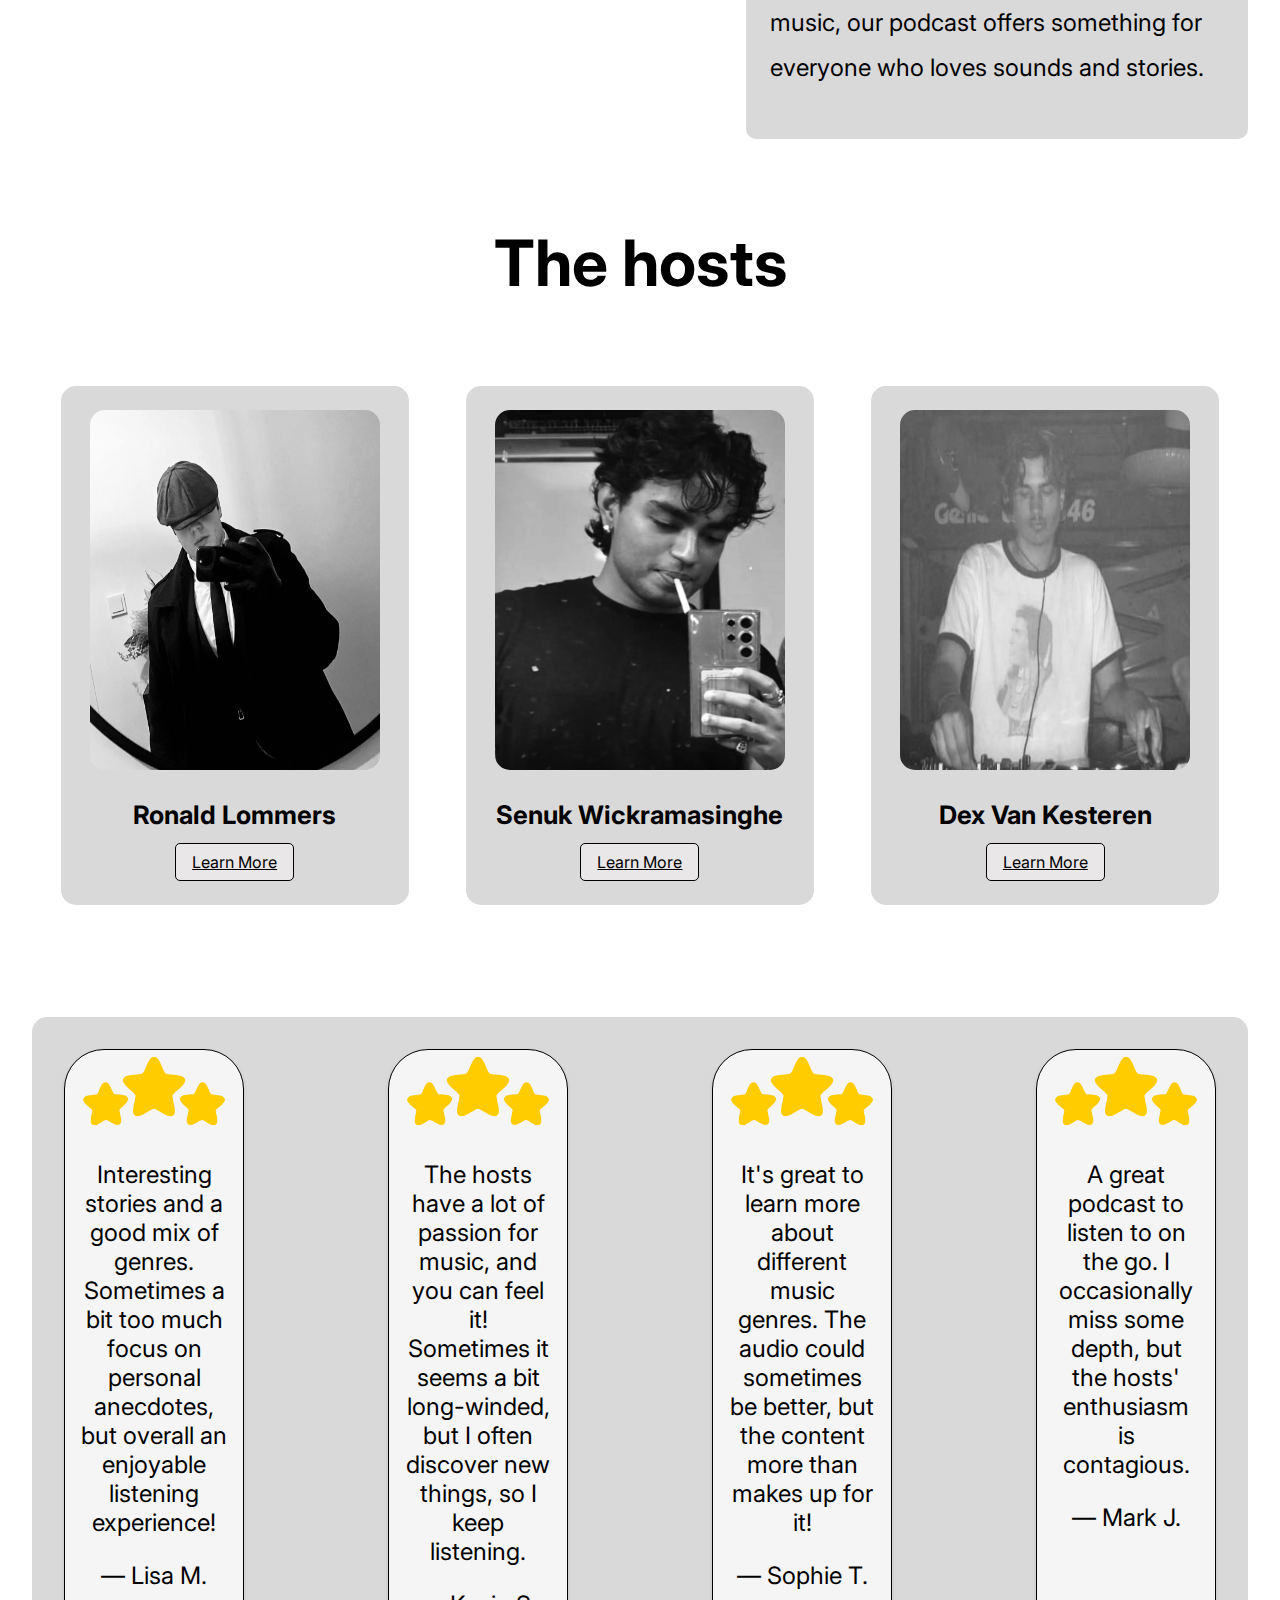
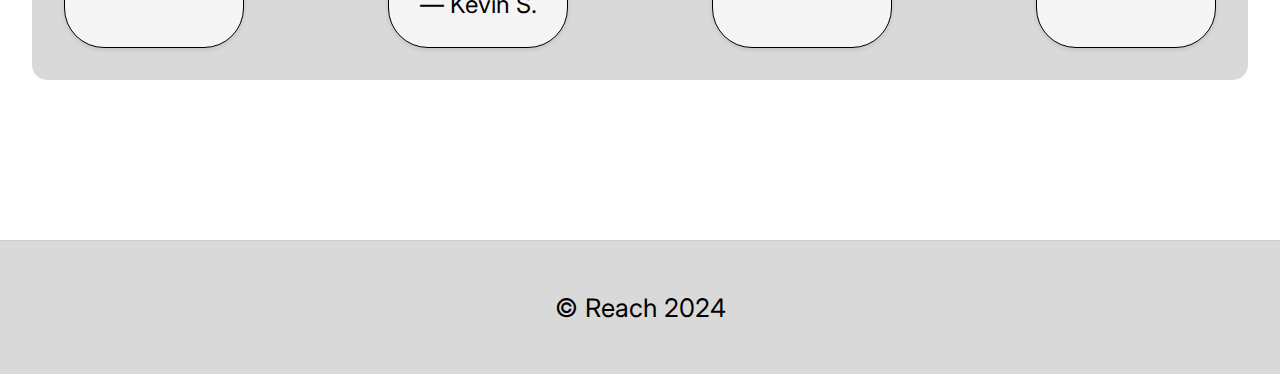
==== commit 30eeb638: "Debug" ====
--- a/index.html
+++ b/index.html
@@ -56,17 +56,17 @@
             <h2>The hosts</h2>
             <div class="host-container">
                 <section class="card">
-                    <img src="Images/ronald.webp" alt="Foto van Ronald Lommers">
+                    <img src="Images/ronald.png" alt="Foto van Ronald Lommers">
                     <h2>Ronald Lommers</h2>
                     <a href="overons.html" class="btn">Learn More</a>
                 </section>
                 <section class="card">
-                    <img src="Images/senuk.webp" alt="Foto van Senuk Wickramasinghe">
+                    <img src="Images/senuk.png" alt="Foto van Senuk Wickramasinghe">
                     <h2>Senuk Wickramasinghe</h2>
                     <a href="overons.html" class="btn">Learn More</a>
                 </section>
                 <section class="card">
-                    <img src="Images/dex.webp" alt="Foto van Dex Van Kesteren">
+                    <img src="Images/dex.png" alt="Foto van Dex Van Kesteren">
                     <h2>Dex Van Kesteren</h2>
                     <a href="overons.html" class="btn">Learn More</a>
                 </section>
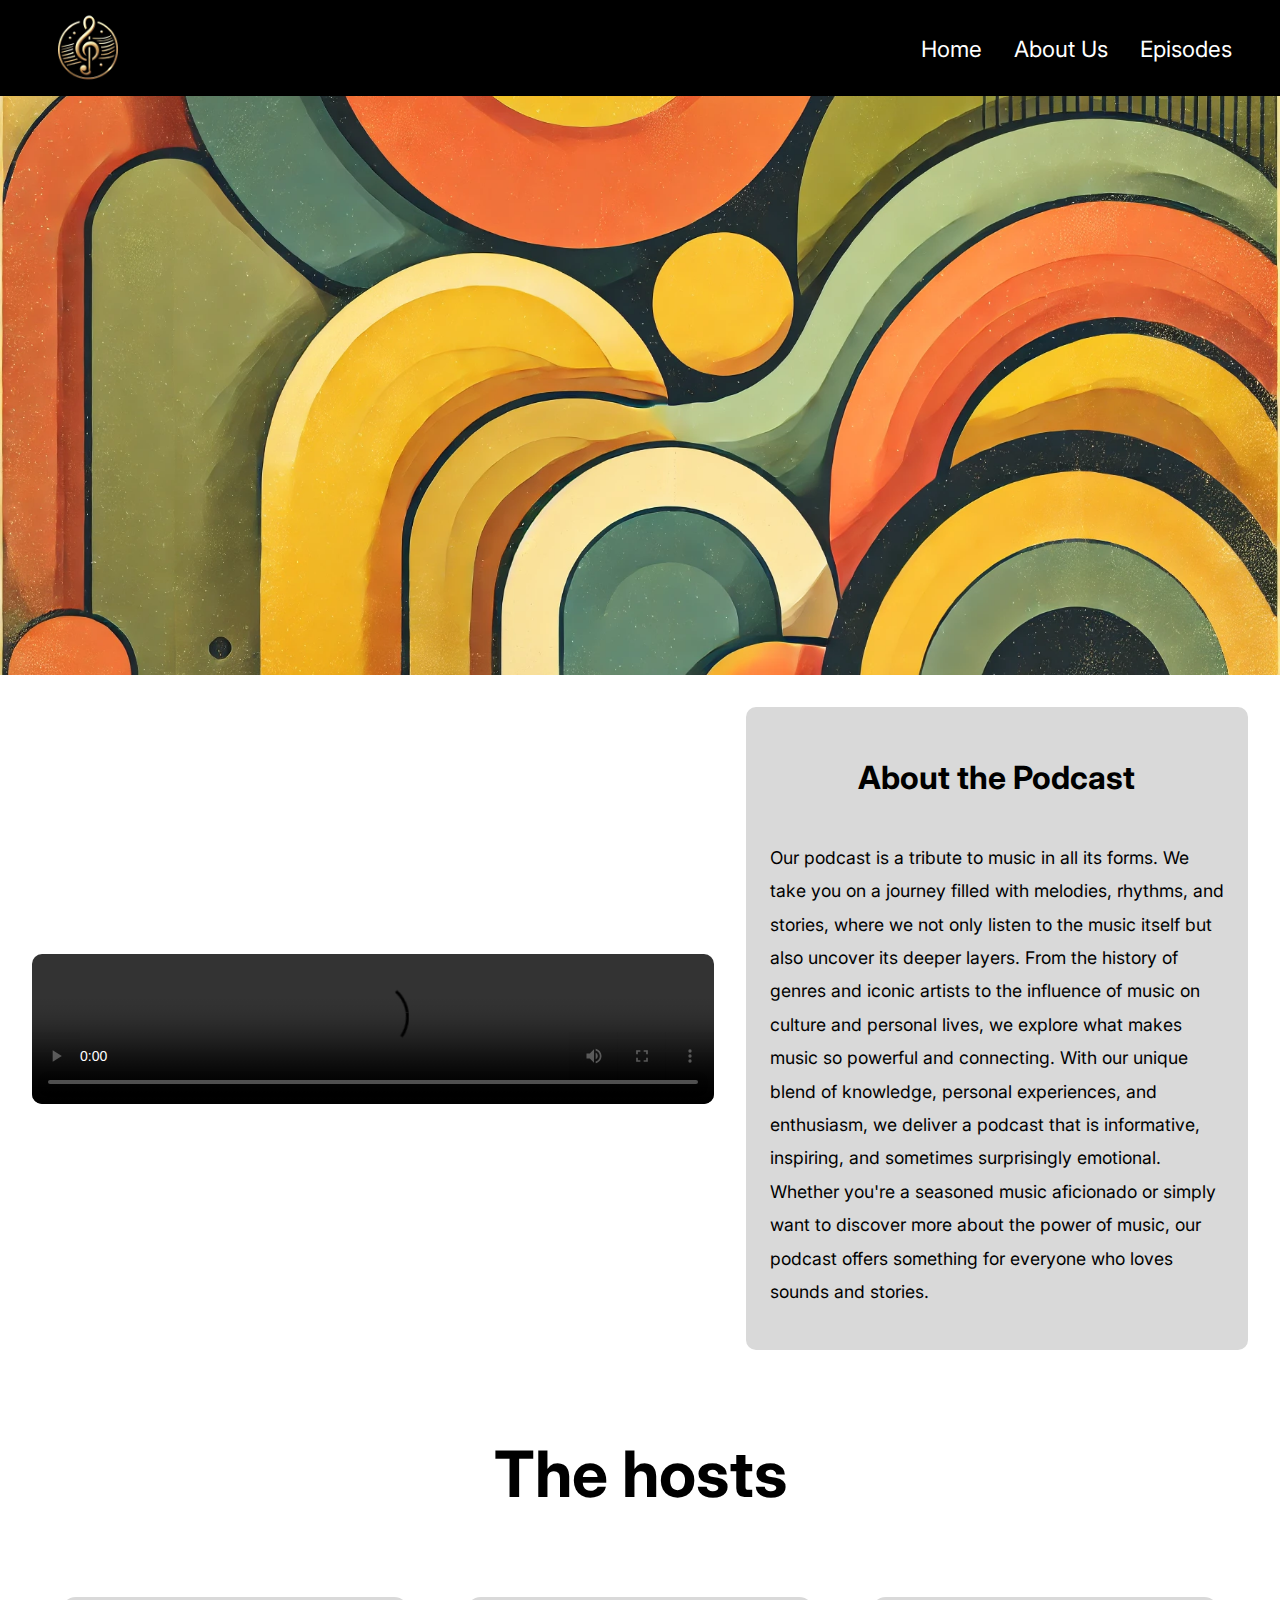
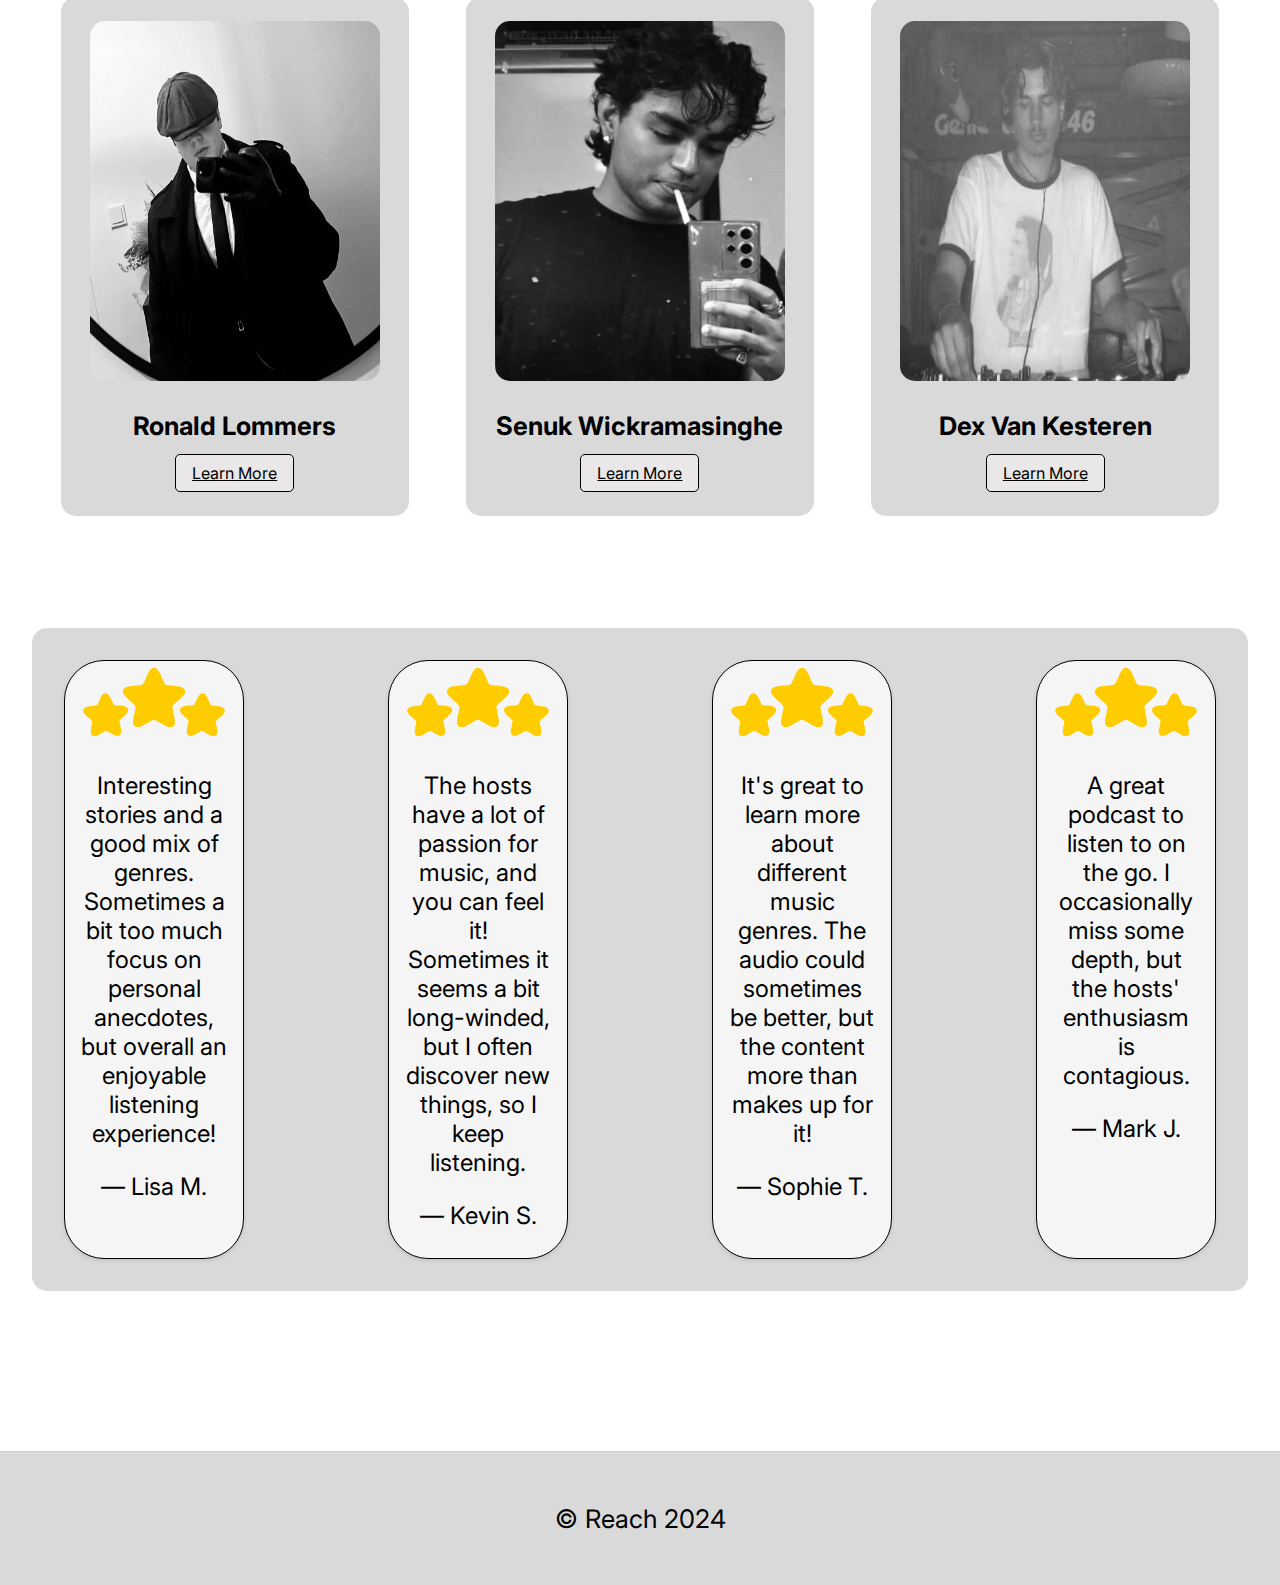
==== commit b39712c8: "debug" ====
--- a/index.html
+++ b/index.html
@@ -38,7 +38,7 @@
         <section class="apodcast">
             <div class="video-container">
                 <video controls>
-                    <source src="/videos/Teaser-Video.mov" type="video/mp4">
+                    <source src="videos/Teaser-Video.mov" type="video/mp4">
                     Your browser does not support the video tag.
                 </video>
             </div>
--- a/css/style.css
+++ b/css/style.css
@@ -13,13 +13,13 @@
     display: flex;
     justify-content: space-between;
     align-items: center;
-    height: 8em;
+    height: 6em;
     padding: 0 2em;
     font-family: "Inter", sans-serif;
 }
 
 header .logo {
-    max-height: 10em;
+    max-height: 7em;
     width: auto;
 }
 
@@ -35,7 +35,7 @@
     text-decoration: none;
     color: white;
     transition: color 0.3s ease;
-    font-size: 1.8em;
+    font-size: 1.4em;
 }
 
 header nav ul li a:hover {
@@ -43,7 +43,7 @@
 }
 
 .hero {
-    background-image: url('../Images/background.webp');
+    background-image: url('../Images/background.png');
     background-size: cover;
     background-repeat: no-repeat;
     height: 75vh;
@@ -165,14 +165,13 @@
 .tekst-container h2 {
     display: flex;
     justify-content: center;
-    font-size: 2.5em;
+    font-size: 2em;
     font-family: "Inter", sans-serif;
 }
 
 .tekst-container p {
-    line-height: 1.5;
     font-family: "Inter", sans-serif;   
-    font-size: 1.5rem;
+    font-size: 1.1rem;
     line-height: 1.9;
 }
 
@@ -291,7 +290,7 @@
 }
 
 .hero-2 {
-    background-image: url('../Images/background-2.webp');
+    background-image: url('../Images/background-2.png');
     background-size: cover;
     background-repeat: no-repeat;
     height: 75vh;
@@ -359,7 +358,7 @@
 }
 
 .hero-3 {
-    background-image: url('../Images/background-3.webp');
+    background-image: url('../Images/background-3.png');
     background-size: cover;
     background-position: center;
     height: 75vh;
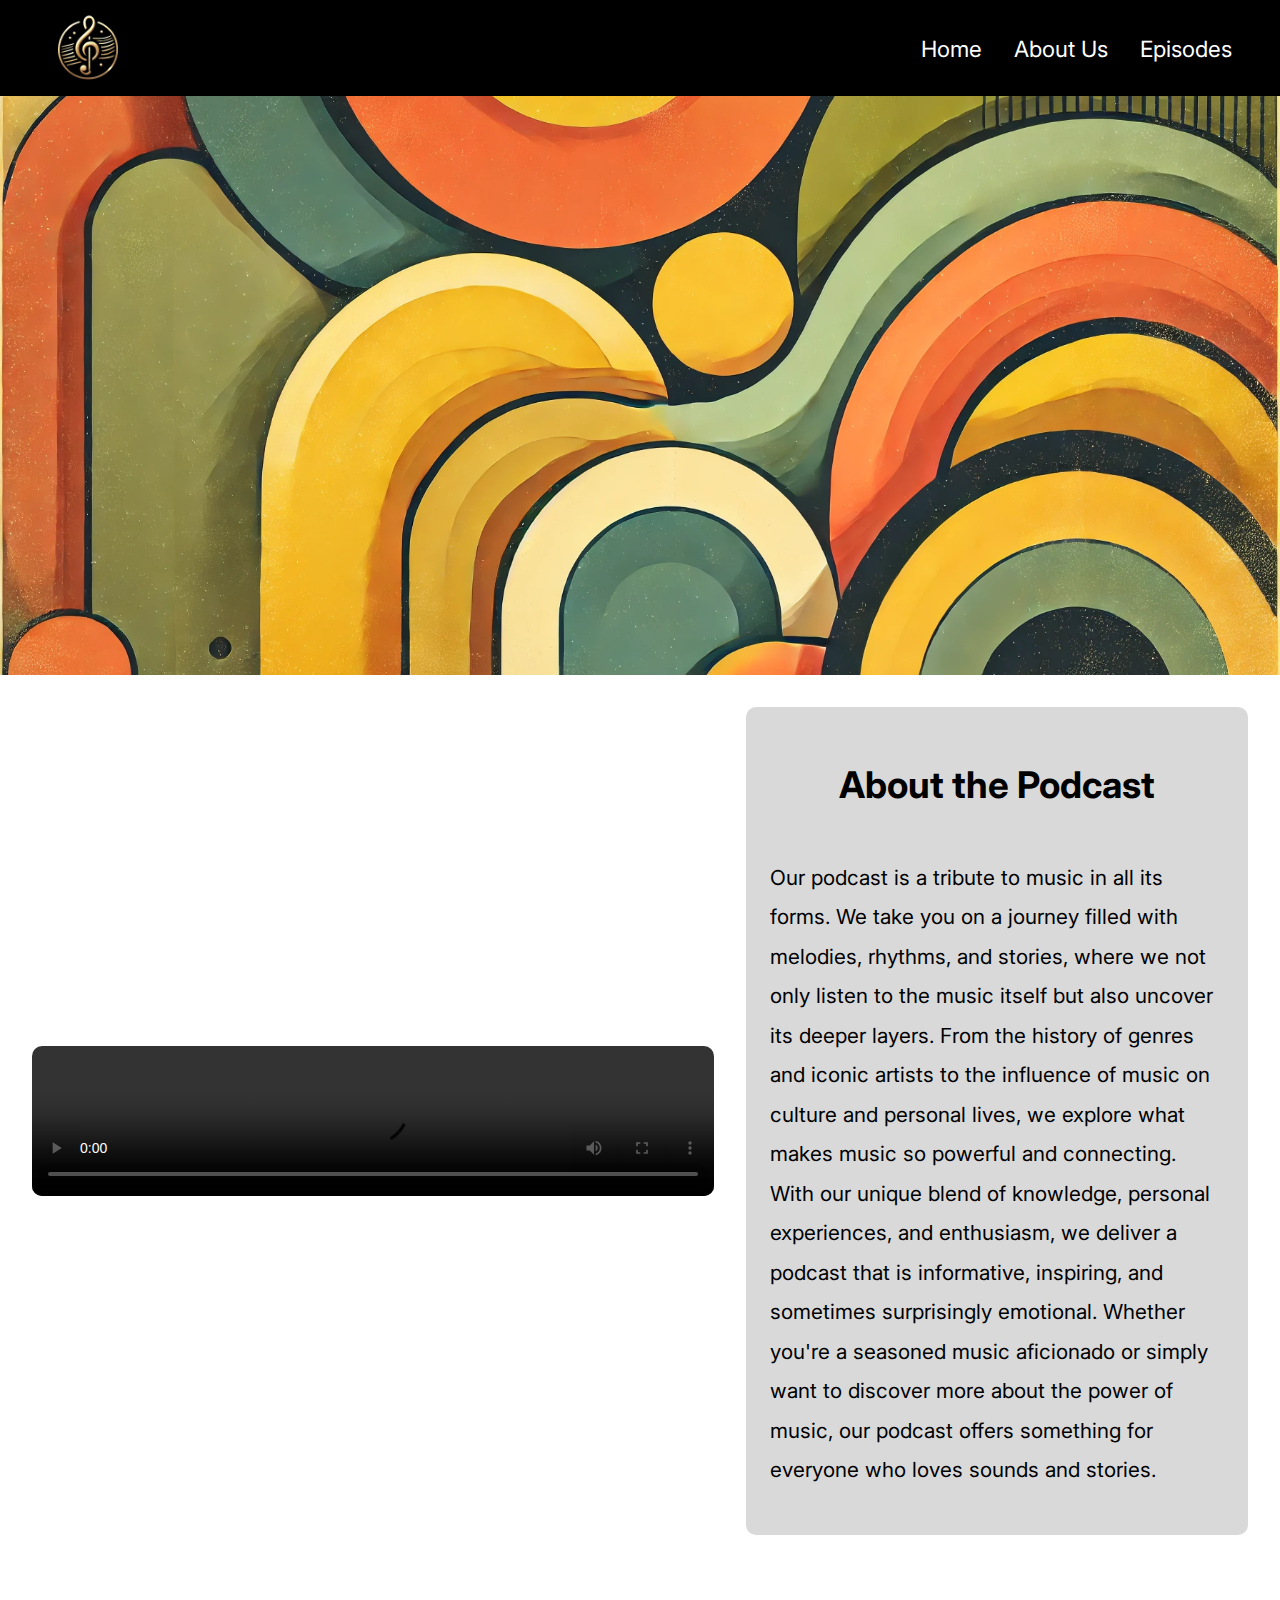
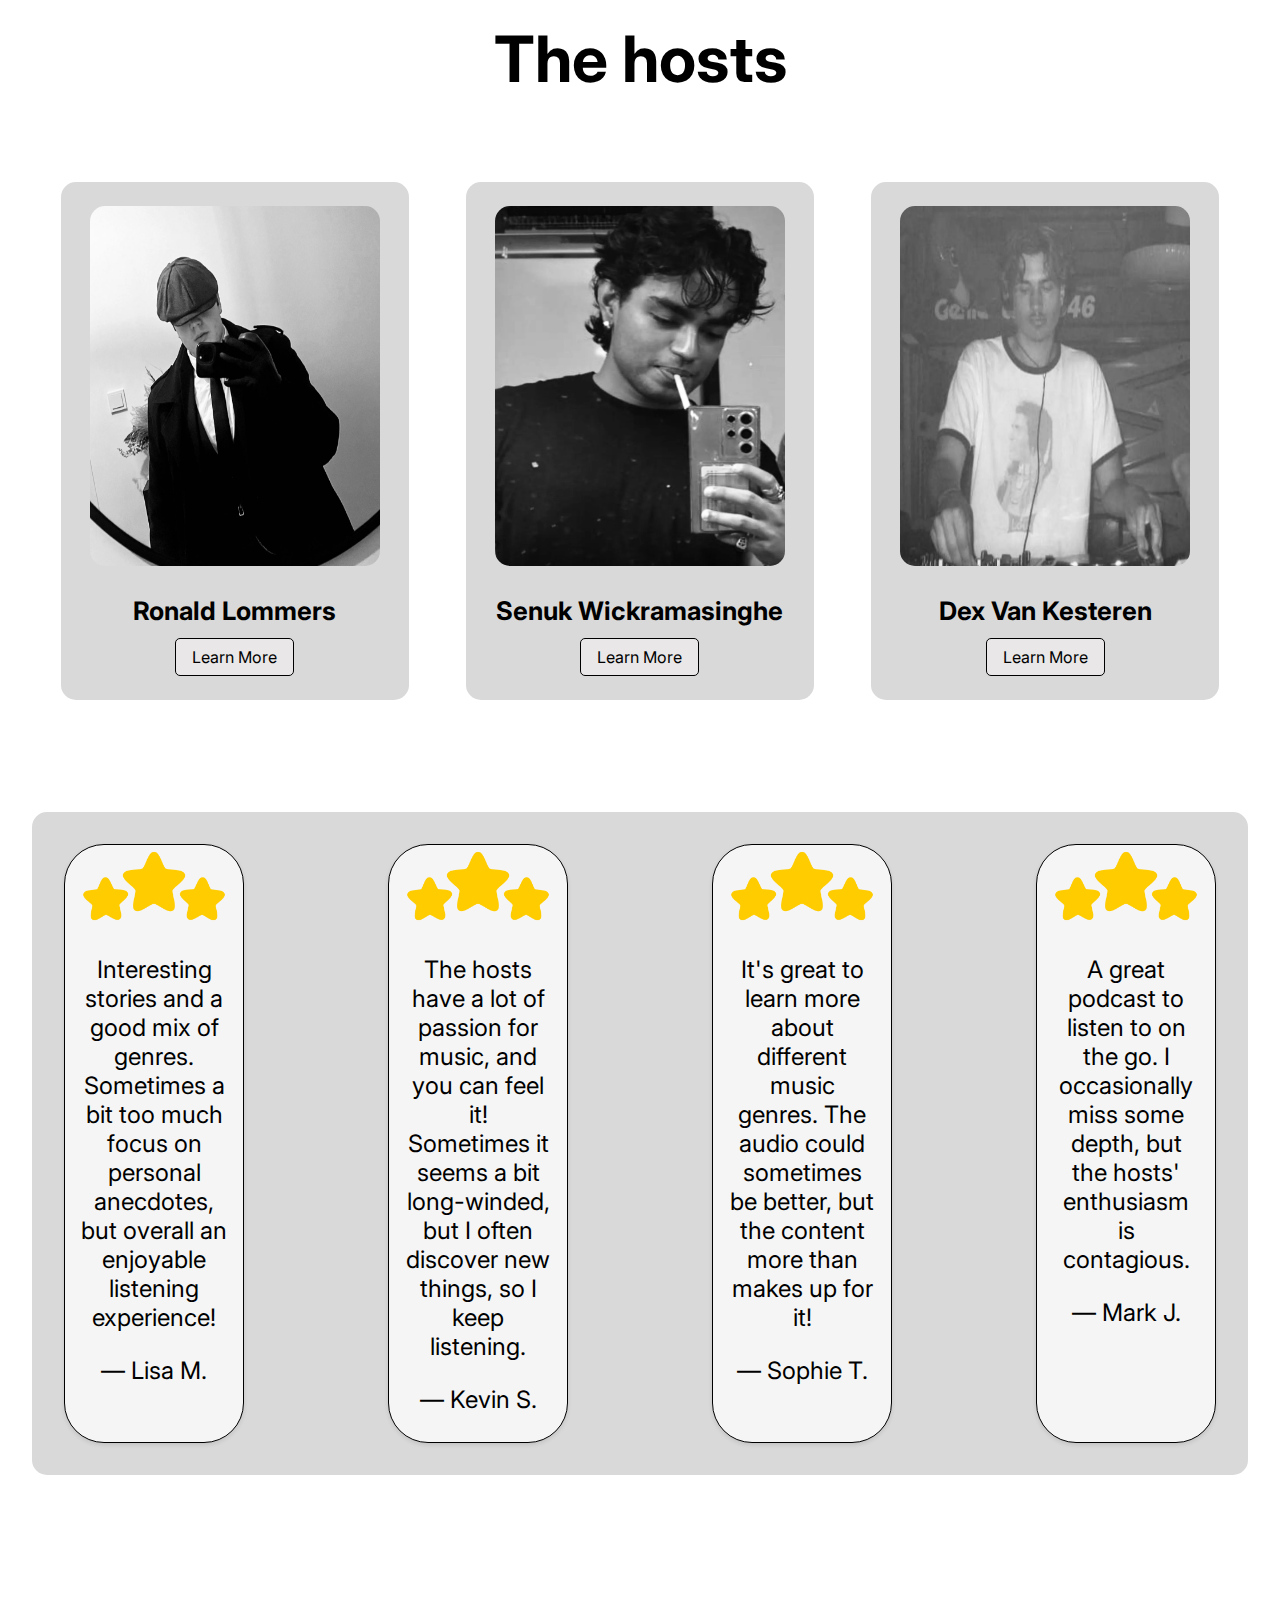
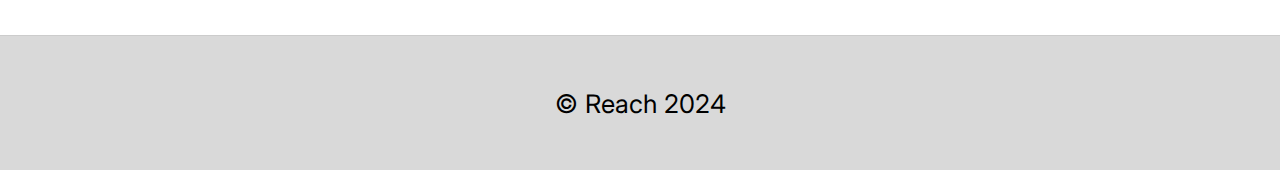
==== commit 0ccc9749: "Bronvermelding toegevoegd" ====
--- a/index.html
+++ b/index.html
@@ -7,12 +7,16 @@
     <meta name="viewport" content="width=device-width, initial-scale=1.0">
     <title>Podcast</title>
     <link rel="stylesheet" href="./css/style.css">
+    <!--Bron: Google Fonts-->
     <link rel="preconnect" href="https://fonts.googleapis.com">
+    <!--Bron: Google Fonts-->
     <link rel="preconnect" href="https://fonts.gstatic.com" crossorigin>
+    <!--Bron: Google Fonts-->
     <link href="https://fonts.googleapis.com/css2?family=Inter:ital,opsz,wght@0,14..32,100..900;1,14..32,100..900&display=swap" rel="stylesheet">
 </head>
 <body>
     <header>
+        <!--Bron Logo: Chatgpt 4o-->
         <img src="./Images/logo.png" alt="Logo" class="logo">
         <nav>
             <ul>
@@ -25,6 +29,7 @@
     <main>
         <section class="hero">
             <article class="content">
+                <!--Bron podcast photo: Chatgpt 4o-->
                 <img src="Images/reach.png" alt="podcast-photo">
                 <div class="tekst-content">
                     <h1>Reach</h1>
@@ -75,6 +80,7 @@
         <section class="reviews">
             <div class="big-card">
                 <section class="small-card">
+                    <!--Bron star-rating: Chatgpt 4o-->
                     <img src="Images/star-rating.png" alt="Review 1">
                     <p>Interesting stories and a good mix of genres. Sometimes a bit too much focus on personal anecdotes, but overall
                         an enjoyable listening experience!</p>
--- a/css/style.css
+++ b/css/style.css
@@ -43,6 +43,7 @@
 }
 
 .hero {
+    /*Bron background image: Chatgpt 4o */
     background-image: url('../Images/background.png');
     background-size: cover;
     background-repeat: no-repeat;
@@ -165,13 +166,13 @@
 .tekst-container h2 {
     display: flex;
     justify-content: center;
-    font-size: 2em;
+    font-size: 2.3em;
     font-family: "Inter", sans-serif;
 }
 
 .tekst-container p {
     font-family: "Inter", sans-serif;   
-    font-size: 1.1rem;
+    font-size: 1.3em;
     line-height: 1.9;
 }
 
@@ -219,6 +220,7 @@
 
 .card .btn {
     padding: 0.5em 1em;
+    text-decoration: none;
     background-color: #E9E7E7;
     border: 1px solid black;
     border-radius: 5px;
@@ -290,10 +292,11 @@
 }
 
 .hero-2 {
+    /*Bron background image: Chatgpt 4o */
     background-image: url('../Images/background-2.png');
     background-size: cover;
     background-repeat: no-repeat;
-    height: 75vh;
+    height: 85vh;
     font-family: "Inter", sans-serif;
 }
 
@@ -302,14 +305,14 @@
     flex-direction: row;
     justify-content: space-around;
     align-items: flex-start;
-    padding: 12em;
+    padding: 10em;
 }
 
 .vertical-cards {
     display: flex;
     flex-direction: column;
     align-items: center;
-    gap: 10em;
+    gap: 13em;
     padding: 5em 0;
     background-color: #F5F5F5;
     font-family: "Inter", sans-serif;
@@ -338,26 +341,29 @@
 
 .vertical-cards .vertical-card h2 {
     margin: 0 0 1em;
-    font-size: 3em;
+    font-size: 2.5em;
     color: #333;
 }
 
 .vertical-cards .vertical-card p {
     margin: 0;
-    font-size: 2.5em;
+    font-size: 2em;
     color: #555;
     line-height: 1.5;
 }
 
+/* Code van derde bron: Chatgpt 4o */
 .vertical-cards .vertical-card:nth-child(odd) {
     flex-direction: row-reverse;
 }
 
+/* Code van derde bron: Chatgpt 4o */
 .vertical-cards .vertical-card:nth-child(even) {
     flex-direction: row;
 }
 
 .hero-3 {
+    /*Bron background image: Chatgpt 4o */
     background-image: url('../Images/background-3.png');
     background-size: cover;
     background-position: center;
@@ -442,18 +448,6 @@
     outline: none;
 }
 
-@keyframes fadeUp {
-    0% {
-        opacity: 0;
-        transform: translateY(5vw);
-    }
-
-    100% {
-        opacity: 1;
-        transform: translateY(0);
-    }
-}
-
 @keyframes fadeZoomMove {
     0% {
         opacity: 0;
